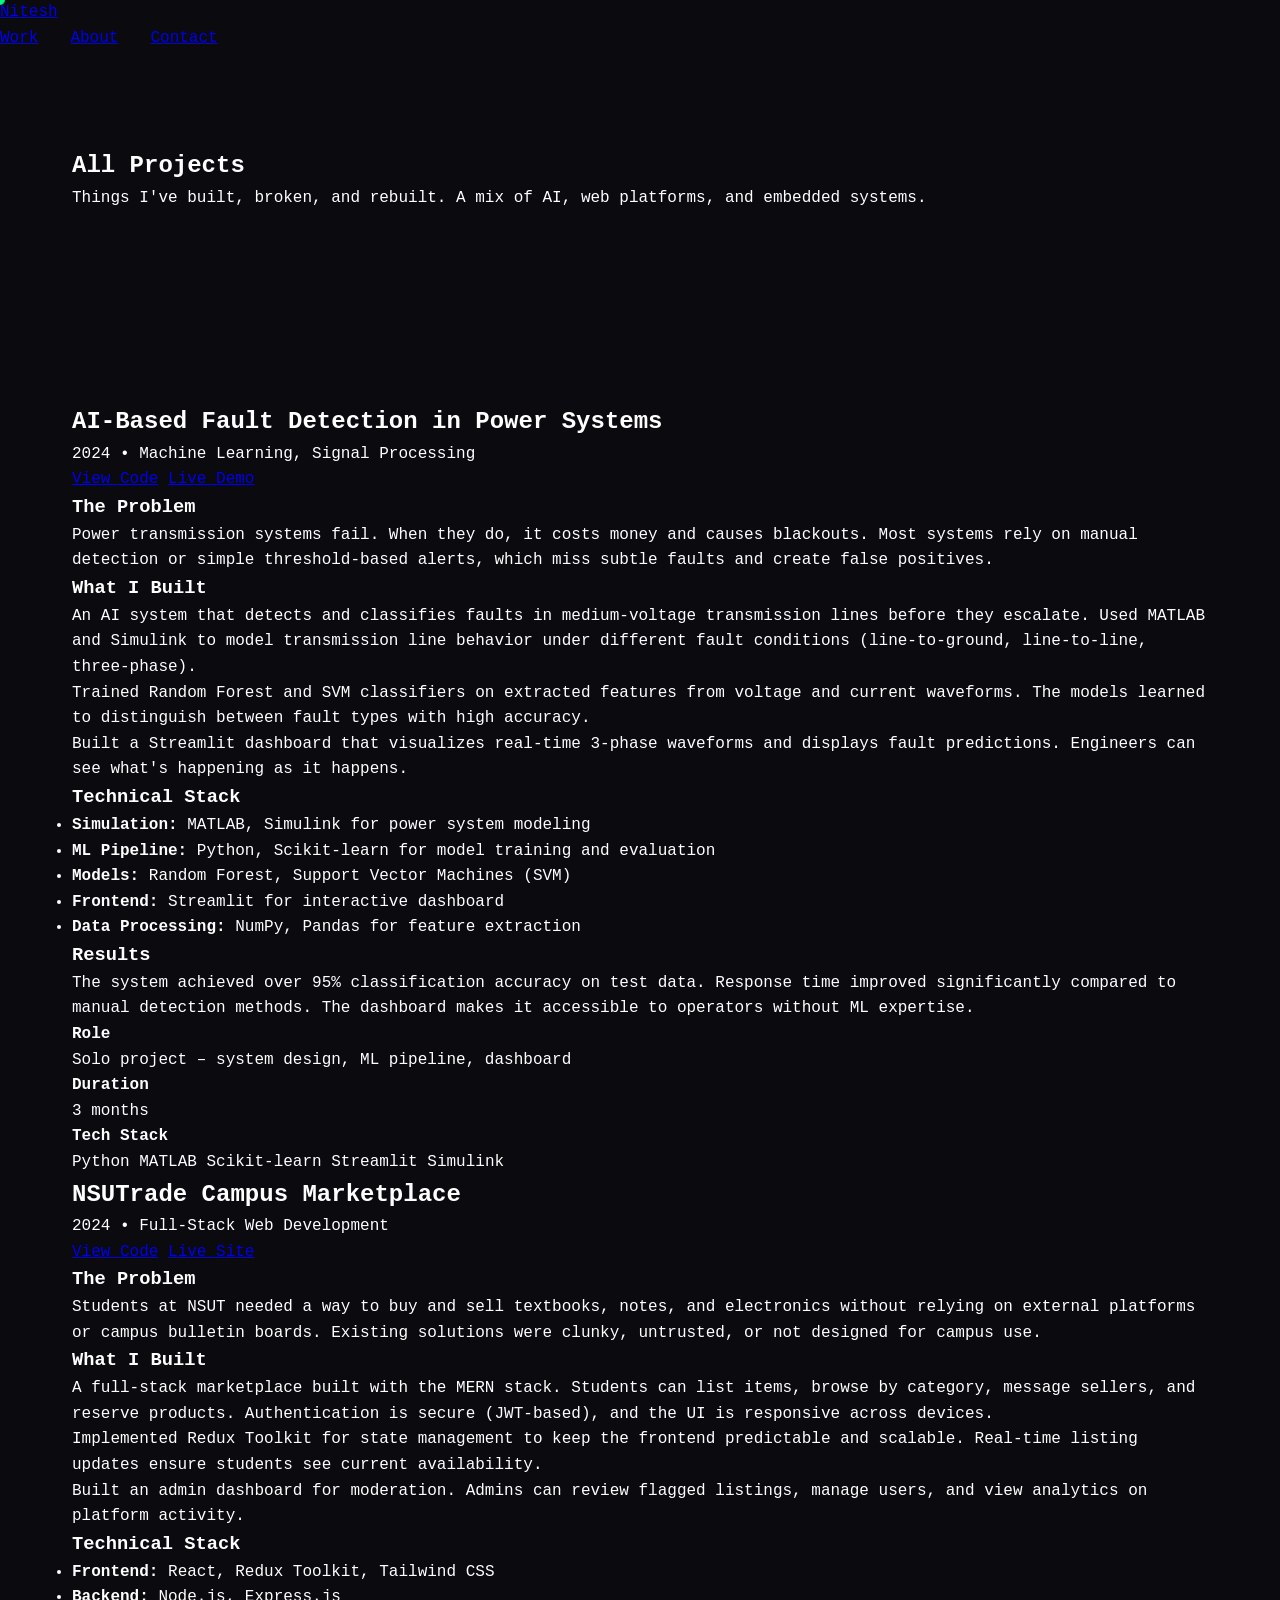
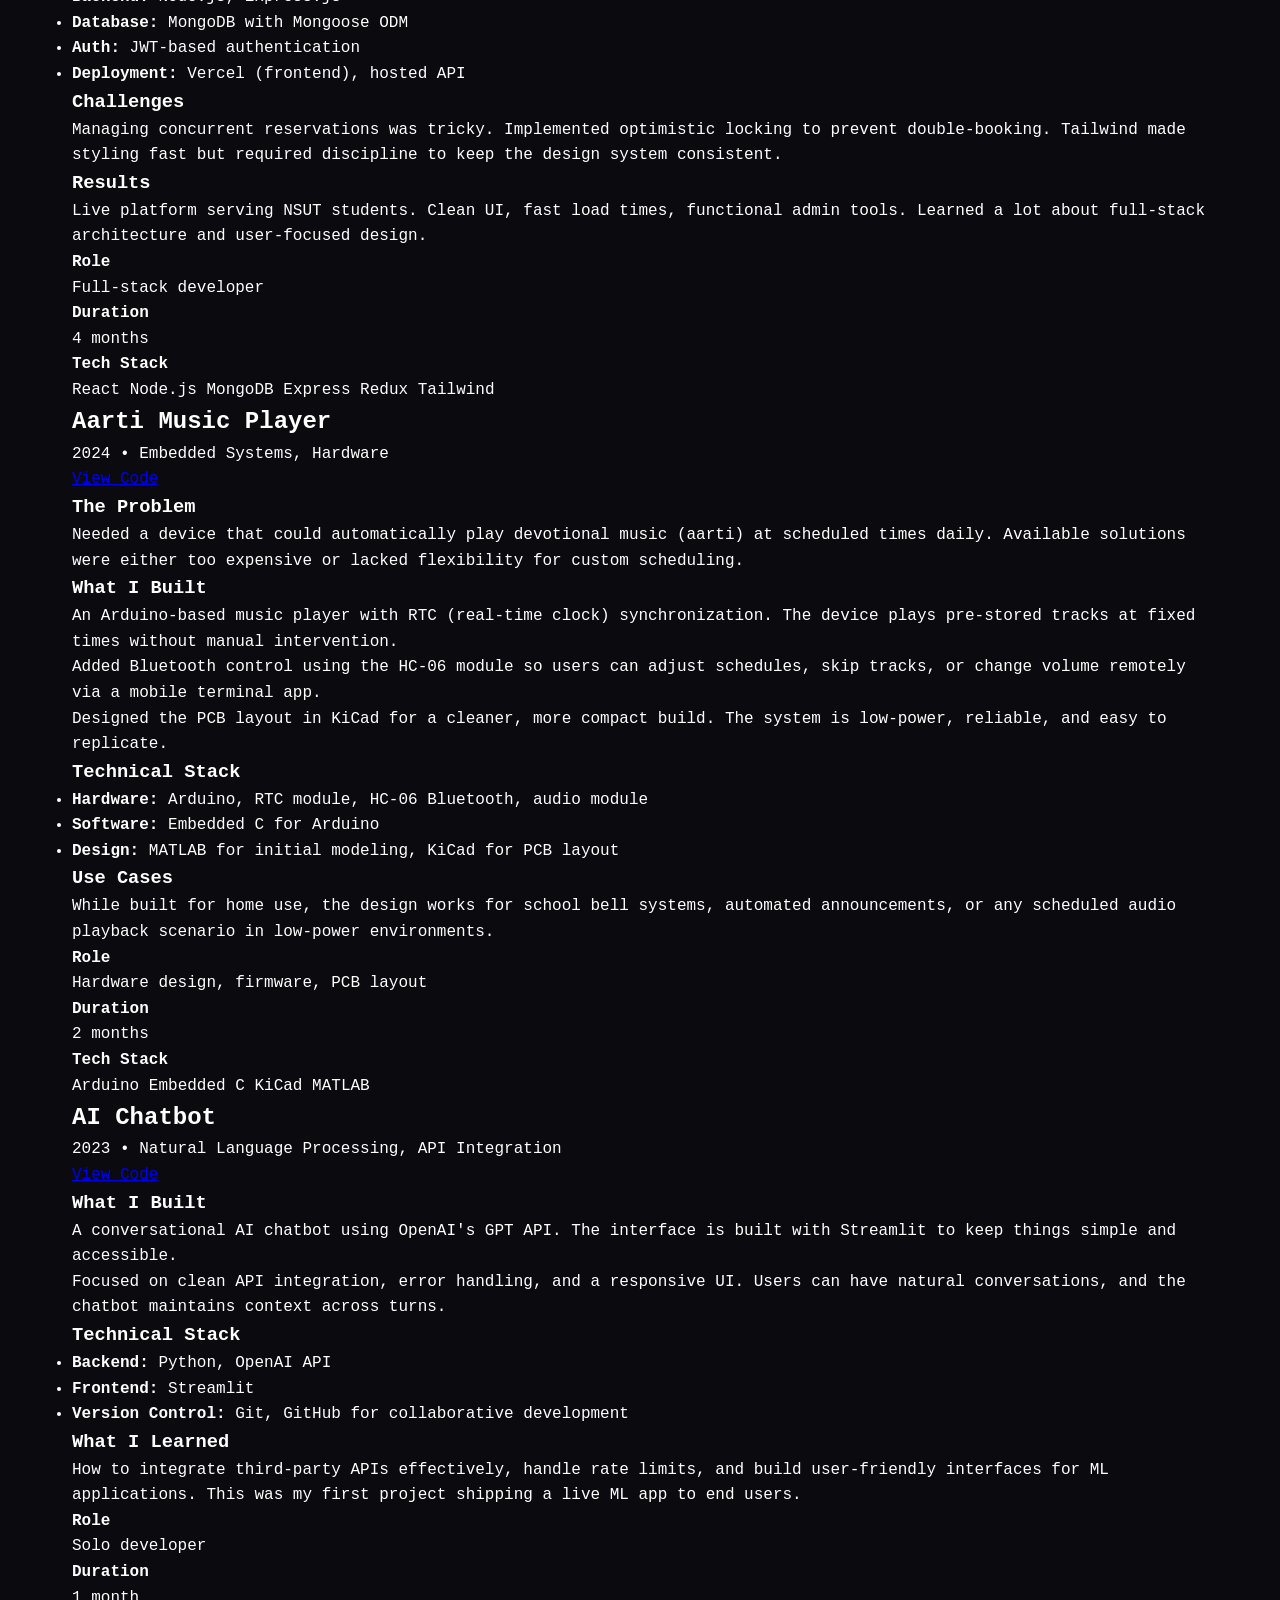
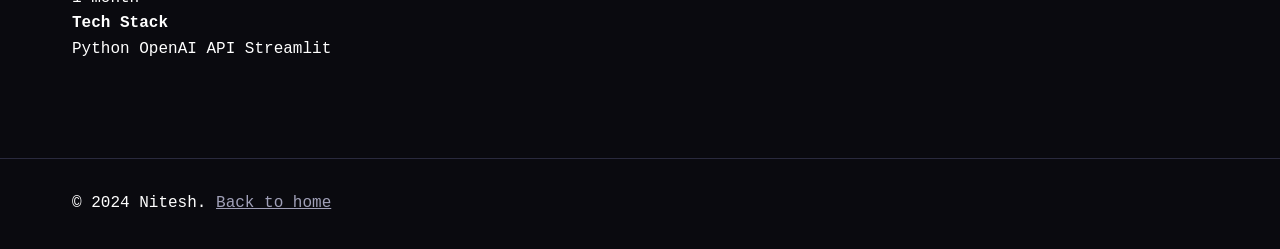
==== projects.html @ 1e6cdd2f "updated projects" ====
<!DOCTYPE html>
<html lang="en">
<head>
    <meta charset="UTF-8">
    <meta name="viewport" content="width=device-width, initial-scale=1.0">
    <title>Projects • Nitesh</title>
    <link rel="stylesheet" href="styles.css">
    <link rel="stylesheet" href="projects-page.css">
    <link rel="preconnect" href="https://fonts.googleapis.com">
    <link rel="preconnect" href="https://fonts.gstatic.com" crossorigin>
    <link href="https://fonts.googleapis.com/css2?family=IBM+Plex+Mono:wght@300;400;500&family=Inter:wght@300;400;500;600;700&display=swap" rel="stylesheet">
</head>
<body>
    <!-- Navigation -->
    <nav class="nav">
        <div class="nav-content">
            <a href="index.html" class="nav-logo">Nitesh</a>
            <div class="nav-links">
                <a href="index.html#work">Work</a>
                <a href="index.html#about">About</a>
                <a href="index.html#contact">Contact</a>
            </div>
        </div>
    </nav>

    <!-- Projects Header -->
    <section class="projects-header">
        <div class="container">
            <h1 class="page-title">All Projects</h1>
            <p class="page-subtitle">Things I've built, broken, and rebuilt. A mix of AI, web platforms, and embedded systems.</p>
        </div>
    </section>

    <!-- Detailed Projects -->
    <section class="projects-detailed">
        <div class="container">
            
            <!-- Project 1 -->
            <article class="project-detail">
                <div class="project-detail-header">
                    <div>
                        <h2>AI-Based Fault Detection in Power Systems</h2>
                        <p class="project-meta">2024 • Machine Learning, Signal Processing</p>
                    </div>
                    <div class="project-links-group">
                        <a href="#" class="btn-link">View Code</a>
                        <a href="#" class="btn-link">Live Demo</a>
                    </div>
                </div>
                
                <div class="project-detail-content">
                    <div class="project-main">
                        <h3>The Problem</h3>
                        <p>Power transmission systems fail. When they do, it costs money and causes blackouts. Most systems rely on manual detection or simple threshold-based alerts, which miss subtle faults and create false positives.</p>

                        <h3>What I Built</h3>
                        <p>An AI system that detects and classifies faults in medium-voltage transmission lines before they escalate. Used MATLAB and Simulink to model transmission line behavior under different fault conditions (line-to-ground, line-to-line, three-phase).</p>
                        
                        <p>Trained Random Forest and SVM classifiers on extracted features from voltage and current waveforms. The models learned to distinguish between fault types with high accuracy.</p>

                        <p>Built a Streamlit dashboard that visualizes real-time 3-phase waveforms and displays fault predictions. Engineers can see what's happening as it happens.</p>

                        <h3>Technical Stack</h3>
                        <ul class="tech-list">
                            <li><strong>Simulation:</strong> MATLAB, Simulink for power system modeling</li>
                            <li><strong>ML Pipeline:</strong> Python, Scikit-learn for model training and evaluation</li>
                            <li><strong>Models:</strong> Random Forest, Support Vector Machines (SVM)</li>
                            <li><strong>Frontend:</strong> Streamlit for interactive dashboard</li>
                            <li><strong>Data Processing:</strong> NumPy, Pandas for feature extraction</li>
                        </ul>

                        <h3>Results</h3>
                        <p>The system achieved over 95% classification accuracy on test data. Response time improved significantly compared to manual detection methods. The dashboard makes it accessible to operators without ML expertise.</p>
                    </div>

                    <div class="project-sidebar">
                        <div class="sidebar-section">
                            <h4>Role</h4>
                            <p>Solo project – system design, ML pipeline, dashboard</p>
                        </div>
                        <div class="sidebar-section">
                            <h4>Duration</h4>
                            <p>3 months</p>
                        </div>
                        <div class="sidebar-section">
                            <h4>Tech Stack</h4>
                            <div class="tech-tags">
                                <span>Python</span>
                                <span>MATLAB</span>
                                <span>Scikit-learn</span>
                                <span>Streamlit</span>
                                <span>Simulink</span>
                            </div>
                        </div>
                    </div>
                </div>
            </article>

            <!-- Project 2 -->
            <article class="project-detail">
                <div class="project-detail-header">
                    <div>
                        <h2>NSUTrade Campus Marketplace</h2>
                        <p class="project-meta">2024 • Full-Stack Web Development</p>
                    </div>
                    <div class="project-links-group">
                        <a href="#" class="btn-link">View Code</a>
                        <a href="#" class="btn-link">Live Site</a>
                    </div>
                </div>
                
                <div class="project-detail-content">
                    <div class="project-main">
                        <h3>The Problem</h3>
                        <p>Students at NSUT needed a way to buy and sell textbooks, notes, and electronics without relying on external platforms or campus bulletin boards. Existing solutions were clunky, untrusted, or not designed for campus use.</p>

                        <h3>What I Built</h3>
                        <p>A full-stack marketplace built with the MERN stack. Students can list items, browse by category, message sellers, and reserve products. Authentication is secure (JWT-based), and the UI is responsive across devices.</p>
                        
                        <p>Implemented Redux Toolkit for state management to keep the frontend predictable and scalable. Real-time listing updates ensure students see current availability.</p>

                        <p>Built an admin dashboard for moderation. Admins can review flagged listings, manage users, and view analytics on platform activity.</p>

                        <h3>Technical Stack</h3>
                        <ul class="tech-list">
                            <li><strong>Frontend:</strong> React, Redux Toolkit, Tailwind CSS</li>
                            <li><strong>Backend:</strong> Node.js, Express.js</li>
                            <li><strong>Database:</strong> MongoDB with Mongoose ODM</li>
                            <li><strong>Auth:</strong> JWT-based authentication</li>
                            <li><strong>Deployment:</strong> Vercel (frontend), hosted API</li>
                        </ul>

                        <h3>Challenges</h3>
                        <p>Managing concurrent reservations was tricky. Implemented optimistic locking to prevent double-booking. Tailwind made styling fast but required discipline to keep the design system consistent.</p>

                        <h3>Results</h3>
                        <p>Live platform serving NSUT students. Clean UI, fast load times, functional admin tools. Learned a lot about full-stack architecture and user-focused design.</p>
                    </div>

                    <div class="project-sidebar">
                        <div class="sidebar-section">
                            <h4>Role</h4>
                            <p>Full-stack developer</p>
                        </div>
                        <div class="sidebar-section">
                            <h4>Duration</h4>
                            <p>4 months</p>
                        </div>
                        <div class="sidebar-section">
                            <h4>Tech Stack</h4>
                            <div class="tech-tags">
                                <span>React</span>
                                <span>Node.js</span>
                                <span>MongoDB</span>
                                <span>Express</span>
                                <span>Redux</span>
                                <span>Tailwind</span>
                            </div>
                        </div>
                    </div>
                </div>
            </article>

            <!-- Project 3 -->
            <article class="project-detail">
                <div class="project-detail-header">
                    <div>
                        <h2>Aarti Music Player</h2>
                        <p class="project-meta">2024 • Embedded Systems, Hardware</p>
                    </div>
                    <div class="project-links-group">
                        <a href="#" class="btn-link">View Code</a>
                    </div>
                </div>
                
                <div class="project-detail-content">
                    <div class="project-main">
                        <h3>The Problem</h3>
                        <p>Needed a device that could automatically play devotional music (aarti) at scheduled times daily. Available solutions were either too expensive or lacked flexibility for custom scheduling.</p>

                        <h3>What I Built</h3>
                        <p>An Arduino-based music player with RTC (real-time clock) synchronization. The device plays pre-stored tracks at fixed times without manual intervention.</p>
                        
                        <p>Added Bluetooth control using the HC-06 module so users can adjust schedules, skip tracks, or change volume remotely via a mobile terminal app.</p>

                        <p>Designed the PCB layout in KiCad for a cleaner, more compact build. The system is low-power, reliable, and easy to replicate.</p>

                        <h3>Technical Stack</h3>
                        <ul class="tech-list">
                            <li><strong>Hardware:</strong> Arduino, RTC module, HC-06 Bluetooth, audio module</li>
                            <li><strong>Software:</strong> Embedded C for Arduino</li>
                            <li><strong>Design:</strong> MATLAB for initial modeling, KiCad for PCB layout</li>
                        </ul>

                        <h3>Use Cases</h3>
                        <p>While built for home use, the design works for school bell systems, automated announcements, or any scheduled audio playback scenario in low-power environments.</p>
                    </div>

                    <div class="project-sidebar">
                        <div class="sidebar-section">
                            <h4>Role</h4>
                            <p>Hardware design, firmware, PCB layout</p>
                        </div>
                        <div class="sidebar-section">
                            <h4>Duration</h4>
                            <p>2 months</p>
                        </div>
                        <div class="sidebar-section">
                            <h4>Tech Stack</h4>
                            <div class="tech-tags">
                                <span>Arduino</span>
                                <span>Embedded C</span>
                                <span>KiCad</span>
                                <span>MATLAB</span>
                            </div>
                        </div>
                    </div>
                </div>
            </article>

            <!-- Project 4 -->
            <article class="project-detail">
                <div class="project-detail-header">
                    <div>
                        <h2>AI Chatbot</h2>
                        <p class="project-meta">2023 • Natural Language Processing, API Integration</p>
                    </div>
                    <div class="project-links-group">
                        <a href="#" class="btn-link">View Code</a>
                    </div>
                </div>
                
                <div class="project-detail-content">
                    <div class="project-main">
                        <h3>What I Built</h3>
                        <p>A conversational AI chatbot using OpenAI's GPT API. The interface is built with Streamlit to keep things simple and accessible.</p>

                        <p>Focused on clean API integration, error handling, and a responsive UI. Users can have natural conversations, and the chatbot maintains context across turns.</p>

                        <h3>Technical Stack</h3>
                        <ul class="tech-list">
                            <li><strong>Backend:</strong> Python, OpenAI API</li>
                            <li><strong>Frontend:</strong> Streamlit</li>
                            <li><strong>Version Control:</strong> Git, GitHub for collaborative development</li>
                        </ul>

                        <h3>What I Learned</h3>
                        <p>How to integrate third-party APIs effectively, handle rate limits, and build user-friendly interfaces for ML applications. This was my first project shipping a live ML app to end users.</p>
                    </div>

                    <div class="project-sidebar">
                        <div class="sidebar-section">
                            <h4>Role</h4>
                            <p>Solo developer</p>
                        </div>
                        <div class="sidebar-section">
                            <h4>Duration</h4>
                            <p>1 month</p>
                        </div>
                        <div class="sidebar-section">
                            <h4>Tech Stack</h4>
                            <div class="tech-tags">
                                <span>Python</span>
                                <span>OpenAI API</span>
                                <span>Streamlit</span>
                            </div>
                        </div>
                    </div>
                </div>
            </article>

        </div>
    </section>

    <!-- Footer -->
    <footer class="footer">
        <div class="container">
            <p>© 2024 Nitesh. <a href="index.html" style="color: var(--text-secondary); text-decoration: underline;">Back to home</a></p>
        </div>
    </footer>

    <script src="script.js"></script>
</body>
</html>
---- styles.css ----
/* ===========================
   CSS VARIABLES & RESET
   =========================== */

:root {
    /* Color Palette - Bold Cyber-Tech Theme */
    --primary: #00ff88;
    --primary-dark: #00cc6f;
    --secondary: #ff006e;
    --accent: #00d4ff;
    --bg-dark: #0a0a0f;
    --bg-card: #151520;
    --bg-lighter: #1a1a2e;
    --text-primary: #ffffff;
    --text-secondary: #a0a0b8;
    --text-muted: #6b6b80;
    --border: #2a2a3e;
    
    /* Typography */
    --font-display: 'Syne', sans-serif;
    --font-mono: 'JetBrains Mono', monospace;
    --font-headline: 'Bebas Neue', sans-serif;
    
    /* Spacing */
    --spacing-xs: 0.5rem;
    --spacing-sm: 1rem;
    --spacing-md: 2rem;
    --spacing-lg: 4rem;
    --spacing-xl: 6rem;
    
    /* Transitions */
    --transition-fast: 0.2s ease;
    --transition-normal: 0.3s ease;
    --transition-slow: 0.5s ease;
    
    /* Border Radius */
    --radius-sm: 8px;
    --radius-md: 16px;
    --radius-lg: 24px;
}

* {
    margin: 0;
    padding: 0;
    box-sizing: border-box;
}

html {
    scroll-behavior: smooth;
}

body {
    font-family: var(--font-mono);
    background: var(--bg-dark);
    color: var(--text-primary);
    line-height: 1.6;
    overflow-x: hidden;
}

.container {
    max-width: 1200px;
    margin: 0 auto;
    padding: 0 var(--spacing-md);
}

section {
    padding: var(--spacing-xl) 0;
    position: relative;
}

/* ===========================
   ANIMATED BACKGROUND
   =========================== */

.bg-animation {
    position: fixed;
    top: 0;
    left: 0;
    width: 100%;
    height: 100%;
    z-index: -1;
    overflow: hidden;
}

.grid-overlay {
    position: absolute;
    top: 0;
    left: 0;
    width: 100%;
    height: 100%;
    background-image: 
        linear-gradient(rgba(0, 255, 136, 0.05) 1px, transparent 1px),
        linear-gradient(90deg, rgba(0, 255, 136, 0.05) 1px, transparent 1px);
    background-size: 50px 50px;
    animation: gridScroll 20s linear infinite;
}

@keyframes gridScroll {
    0% { transform: translateY(0); }
    100% { transform: translateY(50px); }
}

.gradient-orb {
    position: absolute;
    border-radius: 50%;
    filter: blur(120px);
    opacity: 0.3;
    animation: float 20s ease-in-out infinite;
}

.orb-1 {
    width: 500px;
    height: 500px;
    background: var(--primary);
    top: 10%;
    left: 10%;
    animation-delay: 0s;
}

.orb-2 {
    width: 400px;
    height: 400px;
    background: var(--secondary);
    top: 50%;
    right: 10%;
    animation-delay: 7s;
}

.orb-3 {
    width: 600px;
    height: 600px;
    background: var(--accent);
    bottom: 10%;
    left: 50%;
    animation-delay: 14s;
}

@keyframes float {
    0%, 100% { transform: translate(0, 0) rotate(0deg); }
    33% { transform: translate(50px, -50px) rotate(120deg); }
    66% { transform: translate(-30px, 30px) rotate(240deg); }
}

/* ===========================
   NAVIGATION
   =========================== */

.navbar {
    position: fixed;
    top: 0;
    left: 0;
    width: 100%;
    z-index: 1000;
    padding: var(--spacing-md) 0;
    background: rgba(10, 10, 15, 0.8);
    backdrop-filter: blur(20px);
    border-bottom: 1px solid var(--border);
    animation: slideDown 0.5s ease;
}

@keyframes slideDown {
    from { transform: translateY(-100%); opacity: 0; }
    to { transform: translateY(0); opacity: 1; }
}

.nav-container {
    max-width: 1200px;
    margin: 0 auto;
    padding: 0 var(--spacing-md);
    display: flex;
    justify-content: space-between;
    align-items: center;
}

.logo {
    font-family: var(--font-mono);
    font-size: 1.5rem;
    font-weight: 600;
    color: var(--text-primary);
}

.logo-bracket {
    color: var(--primary);
}

.logo-text {
    margin: 0 0.5rem;
}

.nav-links {
    display: flex;
    gap: var(--spacing-md);
}

.nav-link {
    font-family: var(--font-mono);
    font-size: 0.9rem;
    color: var(--text-secondary);
    text-decoration: none;
    transition: var(--transition-fast);
    position: relative;
}

.nav-link::before {
    content: '';
    position: absolute;
    bottom: -4px;
    left: 0;
    width: 0;
    height: 2px;
    background: var(--primary);
    transition: var(--transition-normal);
}

.nav-link:hover {
    color: var(--primary);
}

.nav-link:hover::before {
    width: 100%;
}

/* ===========================
   HERO SECTION
   =========================== */

.hero {
    min-height: 100vh;
    display: flex;
    align-items: center;
    padding-top: 100px;
}

.hero-content {
    max-width: 1200px;
    margin: 0 auto;
    padding: 0 var(--spacing-md);
}

.hero-label {
    display: inline-flex;
    align-items: center;
    gap: 0.5rem;
    padding: 0.5rem 1rem;
    background: rgba(0, 255, 136, 0.1);
    border: 1px solid var(--primary);
    border-radius: 50px;
    font-family: var(--font-mono);
    font-size: 0.85rem;
    color: var(--primary);
    margin-bottom: var(--spacing-md);
    animation: fadeInUp 0.8s ease 0.2s both;
}

.pulse-dot {
    width: 8px;
    height: 8px;
    background: var(--primary);
    border-radius: 50%;
    animation: pulse 2s ease-in-out infinite;
}

@keyframes pulse {
    0%, 100% { opacity: 1; transform: scale(1); }
    50% { opacity: 0.5; transform: scale(1.2); }
}

.hero-title {
    font-family: var(--font-headline);
    font-size: clamp(3rem, 10vw, 8rem);
    line-height: 0.9;
    margin-bottom: var(--spacing-md);
    letter-spacing: -0.02em;
}

.title-line {
    display: block;
    animation: fadeInUp 0.8s ease both;
}

.title-line:nth-child(1) { animation-delay: 0.3s; }
.title-line:nth-child(2) { animation-delay: 0.5s; }
.title-line:nth-child(3) { animation-delay: 0.7s; }

.title-line.highlight {
    color: transparent;
    background: linear-gradient(135deg, var(--primary), var(--accent));
    background-clip: text;
    -webkit-background-clip: text;
}

@keyframes fadeInUp {
    from { 
        opacity: 0;
        transform: translateY(30px);
    }
    to { 
        opacity: 1;
        transform: translateY(0);
    }
}

.hero-subtitle {
    font-family: var(--font-mono);
    font-size: clamp(1rem, 2vw, 1.25rem);
    color: var(--text-secondary);
    max-width: 700px;
    margin-bottom: var(--spacing-lg);
    font-weight: 300;
    animation: fadeInUp 0.8s ease 0.9s both;
}

.typing-text {
    color: var(--primary);
}

.hero-cta {
    display: flex;
    gap: var(--spacing-sm);
    margin-bottom: var(--spacing-xl);
    animation: fadeInUp 0.8s ease 1.1s both;
    flex-wrap: wrap;
}

.btn {
    padding: 1rem 2rem;
    border-radius: var(--radius-sm);
    font-family: var(--font-mono);
    font-size: 0.95rem;
    text-decoration: none;
    transition: var(--transition-normal);
    display: inline-flex;
    align-items: center;
    gap: 0.5rem;
    cursor: pointer;
    border: none;
    font-weight: 500;
}

.btn-primary {
    background: var(--primary);
    color: var(--bg-dark);
    box-shadow: 0 0 30px rgba(0, 255, 136, 0.3);
}

.btn-primary:hover {
    transform: translateY(-2px);
    box-shadow: 0 10px 40px rgba(0, 255, 136, 0.4);
}

.btn-secondary {
    background: transparent;
    color: var(--text-primary);
    border: 1px solid var(--border);
}

.btn-secondary:hover {
    border-color: var(--primary);
    color: var(--primary);
    transform: translateY(-2px);
}

.hero-stats {
    display: grid;
    grid-template-columns: repeat(auto-fit, minmax(150px, 1fr));
    gap: var(--spacing-md);
    max-width: 600px;
    animation: fadeInUp 0.8s ease 1.3s both;
}

.stat {
    padding: var(--spacing-sm);
    background: rgba(255, 255, 255, 0.03);
    border: 1px solid var(--border);
    border-radius: var(--radius-sm);
    transition: var(--transition-normal);
}

.stat:hover {
    border-color: var(--primary);
    background: rgba(0, 255, 136, 0.05);
}

.stat-number {
    font-family: var(--font-headline);
    font-size: 2.5rem;
    color: var(--primary);
    line-height: 1;
    margin-bottom: 0.25rem;
}

.stat-label {
    font-family: var(--font-mono);
    font-size: 0.85rem;
    color: var(--text-secondary);
}

/* ===========================
   SECTION HEADERS
   =========================== */

.section-header {
    margin-bottom: var(--spacing-lg);
    display: flex;
    align-items: center;
    gap: var(--spacing-sm);
}

.section-number {
    font-family: var(--font-mono);
    font-size: 1rem;
    color: var(--primary);
    padding: 0.5rem 1rem;
    border: 1px solid var(--primary);
    border-radius: var(--radius-sm);
}

.section-title {
    font-family: var(--font-headline);
    font-size: clamp(2.5rem, 6vw, 5rem);
    letter-spacing: -0.02em;
    color: var(--text-primary);
}

/* ===========================
   ABOUT SECTION
   =========================== */

.about {
    background: linear-gradient(180deg, var(--bg-dark) 0%, var(--bg-lighter) 100%);
}

.about-grid {
    display: grid;
    grid-template-columns: 1.5fr 1fr;
    gap: var(--spacing-xl);
    align-items: center;
}

.about-text {
    font-family: var(--font-mono);
}

.lead-text {
    font-size: 1.25rem;
    color: var(--text-primary);
    margin-bottom: var(--spacing-md);
    font-weight: 400;
}

.about-text p {
    color: var(--text-secondary);
    margin-bottom: var(--spacing-sm);
    font-size: 0.95rem;
}

.about-links {
    margin-top: var(--spacing-md);
    display: flex;
    flex-direction: column;
    gap: var(--spacing-sm);
}

.about-link {
    display: inline-flex;
    align-items: center;
    gap: 0.75rem;
    color: var(--text-secondary);
    text-decoration: none;
    font-size: 0.9rem;
    transition: var(--transition-fast);
    padding: 0.5rem;
    border-radius: var(--radius-sm);
}

.about-link:hover {
    color: var(--primary);
    background: rgba(0, 255, 136, 0.05);
}

.about-link svg {
    flex-shrink: 0;
}

.about-image {
    position: relative;
}

.image-container {
    position: relative;
    aspect-ratio: 1;
    border-radius: var(--radius-lg);
    overflow: hidden;
    border: 2px solid var(--border);
    background: var(--bg-card);
}

.image-placeholder {
    width: 100%;
    height: 100%;
    display: flex;
    flex-direction: column;
    align-items: center;
    justify-content: center;
    color: var(--text-muted);
}

.placeholder-icon {
    margin-bottom: var(--spacing-sm);
    opacity: 0.3;
}

.placeholder-text {
    font-size: 0.9rem;
    font-family: var(--font-mono);
}

/* ===========================
   PROJECTS SECTION
   =========================== */

.projects {
    background: var(--bg-dark);
}

.projects-grid {
    display: grid;
    grid-template-columns: repeat(auto-fit, minmax(350px, 1fr));
    gap: var(--spacing-md);
}

.project-card {
    background: var(--bg-card);
    border: 1px solid var(--border);
    border-radius: var(--radius-md);
    overflow: hidden;
    transition: var(--transition-normal);
    cursor: pointer;
}

.project-card:hover {
    transform: translateY(-8px);
    border-color: var(--primary);
    box-shadow: 0 20px 60px rgba(0, 255, 136, 0.1);
}

.project-card.featured {
    grid-column: span 2;
}

.project-image {
    position: relative;
    height: 250px;
    background: linear-gradient(135deg, var(--bg-lighter), var(--bg-card));
    overflow: hidden;
}

.project-card.featured .project-image {
    height: 350px;
}

.project-overlay {
    position: absolute;
    top: 0;
    left: 0;
    width: 100%;
    height: 100%;
    display: flex;
    align-items: flex-start;
    justify-content: flex-end;
    padding: var(--spacing-sm);
    background: linear-gradient(135deg, rgba(0, 255, 136, 0.1), rgba(0, 212, 255, 0.1));
}

.project-tag {
    padding: 0.5rem 1rem;
    background: rgba(0, 0, 0, 0.6);
    backdrop-filter: blur(10px);
    border: 1px solid var(--primary);
    border-radius: 50px;
    font-family: var(--font-mono);
    font-size: 0.75rem;
    color: var(--primary);
}

.project-content {
    padding: var(--spacing-md);
}

.project-title {
    font-family: var(--font-display);
    font-size: 1.5rem;
    font-weight: 700;
    margin-bottom: var(--spacing-sm);
    color: var(--text-primary);
}

.project-description {
    font-family: var(--font-mono);
    font-size: 0.9rem;
    color: var(--text-secondary);
    margin-bottom: var(--spacing-sm);
    line-height: 1.6;
}

.project-tech {
    display: flex;
    flex-wrap: wrap;
    gap: 0.5rem;
    margin-bottom: var(--spacing-sm);
}

.tech-tag {
    padding: 0.25rem 0.75rem;
    background: rgba(255, 255, 255, 0.05);
    border: 1px solid var(--border);
    border-radius: 50px;
    font-family: var(--font-mono);
    font-size: 0.75rem;
    color: var(--text-secondary);
    transition: var(--transition-fast);
}

.tech-tag:hover {
    border-color: var(--primary);
    color: var(--primary);
}

.project-links {
    display: flex;
    gap: var(--spacing-sm);
}

.project-link {
    font-family: var(--font-mono);
    font-size: 0.9rem;
    color: var(--primary);
    text-decoration: none;
    display: inline-flex;
    align-items: center;
    gap: 0.5rem;
    transition: var(--transition-fast);
}

.project-link:hover {
    gap: 0.75rem;
}

/* ===========================
   SKILLS SECTION
   =========================== */

.skills {
    background: linear-gradient(180deg, var(--bg-dark) 0%, var(--bg-lighter) 100%);
}

.skills-grid {
    display: grid;
    grid-template-columns: repeat(auto-fit, minmax(300px, 1fr));
    gap: var(--spacing-md);
}

.skill-category {
    background: var(--bg-card);
    border: 1px solid var(--border);
    border-radius: var(--radius-md);
    padding: var(--spacing-md);
    transition: var(--transition-normal);
}

.skill-category:hover {
    border-color: var(--primary);
    background: rgba(0, 255, 136, 0.02);
}

.category-title {
    font-family: var(--font-display);
    font-size: 1.25rem;
    font-weight: 600;
    margin-bottom: var(--spacing-sm);
    display: flex;
    align-items: center;
    gap: 0.75rem;
    color: var(--text-primary);
}

.category-icon {
    font-size: 1.5rem;
}

.skill-items {
    display: flex;
    flex-wrap: wrap;
    gap: 0.5rem;
}

.skill-item {
    padding: 0.5rem 1rem;
    background: rgba(255, 255, 255, 0.05);
    border: 1px solid var(--border);
    border-radius: var(--radius-sm);
    font-family: var(--font-mono);
    font-size: 0.85rem;
    color: var(--text-secondary);
    transition: var(--transition-fast);
}

.skill-item:hover {
    border-color: var(--primary);
    color: var(--primary);
    background: rgba(0, 255, 136, 0.1);
}

/* ===========================
   EXPERIENCE/TIMELINE SECTION
   =========================== */

.experience {
    background: var(--bg-dark);
}

.timeline {
    position: relative;
    padding-left: 50px;
}

.timeline::before {
    content: '';
    position: absolute;
    left: 20px;
    top: 0;
    bottom: 0;
    width: 2px;
    background: var(--border);
}

.timeline-item {
    position: relative;
    margin-bottom: var(--spacing-lg);
    padding-bottom: var(--spacing-lg);
}

.timeline-item:last-child {
    margin-bottom: 0;
    padding-bottom: 0;
}

.timeline-marker {
    position: absolute;
    left: -35px;
    top: 5px;
    width: 12px;
    height: 12px;
    background: var(--primary);
    border: 3px solid var(--bg-dark);
    border-radius: 50%;
    box-shadow: 0 0 20px rgba(0, 255, 136, 0.5);
}

.timeline-content {
    background: var(--bg-card);
    border: 1px solid var(--border);
    border-radius: var(--radius-md);
    padding: var(--spacing-md);
    transition: var(--transition-normal);
}

.timeline-content:hover {
    border-color: var(--primary);
    background: rgba(0, 255, 136, 0.02);
}

.timeline-period {
    font-family: var(--font-mono);
    font-size: 0.85rem;
    color: var(--primary);
    margin-bottom: 0.5rem;
}

.timeline-title {
    font-family: var(--font-display);
    font-size: 1.5rem;
    font-weight: 600;
    color: var(--text-primary);
    margin-bottom: 0.25rem;
}

.timeline-org {
    font-family: var(--font-mono);
    font-size: 0.9rem;
    color: var(--text-secondary);
    margin-bottom: var(--spacing-sm);
}

.timeline-description {
    font-family: var(--font-mono);
    font-size: 0.9rem;
    color: var(--text-secondary);
    line-height: 1.6;
}

/* ===========================
   CONTACT SECTION
   =========================== */

.contact {
    background: linear-gradient(180deg, var(--bg-dark) 0%, var(--bg-lighter) 100%);
}

.contact-content {
    max-width: 800px;
}

.contact-heading {
    font-family: var(--font-headline);
    font-size: clamp(2rem, 5vw, 4rem);
    margin-bottom: var(--spacing-sm);
    color: var(--text-primary);
}

.contact-description {
    font-family: var(--font-mono);
    font-size: 1.1rem;
    color: var(--text-secondary);
    margin-bottom: var(--spacing-lg);
    line-height: 1.6;
}

.contact-methods {
    display: flex;
    flex-direction: column;
    gap: var(--spacing-sm);
    margin-bottom: var(--spacing-lg);
}

.contact-method {
    display: flex;
    align-items: center;
    gap: var(--spacing-sm);
    padding: var(--spacing-sm);
    background: var(--bg-card);
    border: 1px solid var(--border);
    border-radius: var(--radius-md);
    text-decoration: none;
    transition: var(--transition-normal);
}

.contact-method:hover {
    border-color: var(--primary);
    background: rgba(0, 255, 136, 0.05);
}

.method-icon {
    width: 50px;
    height: 50px;
    display: flex;
    align-items: center;
    justify-content: center;
    background: rgba(0, 255, 136, 0.1);
    border-radius: var(--radius-sm);
    color: var(--primary);
    flex-shrink: 0;
}

.method-details {
    flex: 1;
}

.method-label {
    font-family: var(--font-mono);
    font-size: 0.8rem;
    color: var(--text-muted);
    margin-bottom: 0.25rem;
}

.method-value {
    font-family: var(--font-mono);
    font-size: 1rem;
    color: var(--text-primary);
}

.social-links {
    display: flex;
    gap: var(--spacing-sm);
}

.social-link {
    width: 50px;
    height: 50px;
    display: flex;
    align-items: center;
    justify-content: center;
    background: var(--bg-card);
    border: 1px solid var(--border);
    border-radius: var(--radius-sm);
    color: var(--text-secondary);
    transition: var(--transition-normal);
    text-decoration: none;
}

.social-link:hover {
    border-color: var(--primary);
    color: var(--primary);
    background: rgba(0, 255, 136, 0.1);
    transform: translateY(-3px);
}

/* ===========================
   FOOTER
   =========================== */

.footer {
    background: var(--bg-dark);
    border-top: 1px solid var(--border);
    padding: var(--spacing-md) 0;
}

.footer-content {
    display: flex;
    justify-content: space-between;
    align-items: center;
}

.footer-text p {
    font-family: var(--font-mono);
    font-size: 0.9rem;
    color: var(--text-muted);
}

.footer-link {
    font-family: var(--font-mono);
    font-size: 0.9rem;
    color: var(--text-secondary);
    text-decoration: none;
    transition: var(--transition-fast);
}

.footer-link:hover {
    color: var(--primary);
}

/* ===========================
   RESPONSIVE DESIGN
   =========================== */

@media (max-width: 1024px) {
    .about-grid {
        grid-template-columns: 1fr;
    }
    
    .project-card.featured {
        grid-column: span 1;
    }
    
    .projects-grid {
        grid-template-columns: 1fr;
    }
}

@media (max-width: 768px) {
    :root {
        --spacing-lg: 3rem;
        --spacing-xl: 4rem;
    }
    
    .nav-links {
        gap: var(--spacing-sm);
    }
    
    .nav-link {
        font-size: 0.85rem;
    }
    
    .hero {
        padding-top: 120px;
    }
    
    .hero-title {
        font-size: clamp(2.5rem, 12vw, 5rem);
    }
    
    .hero-cta {
        flex-direction: column;
    }
    
    .btn {
        width: 100%;
        justify-content: center;
    }
    
    .hero-stats {
        grid-template-columns: 1fr;
    }
    
    .section-header {
        flex-direction: column;
        align-items: flex-start;
    }
    
    .skills-grid {
        grid-template-columns: 1fr;
    }
    
    .timeline {
        padding-left: 30px;
    }
    
    .timeline::before {
        left: 10px;
    }
    
    .timeline-marker {
        left: -25px;
    }
    
    .footer-content {
        flex-direction: column;
        gap: var(--spacing-sm);
        text-align: center;
    }
}

@media (max-width: 480px) {
    .logo {
        font-size: 1.2rem;
    }
    
    .nav-links {
        gap: 0.5rem;
    }
    
    .nav-link {
        font-size: 0.8rem;
    }
    
    .section-title {
        font-size: clamp(2rem, 8vw, 3rem);
    }
}

/* ===========================
   UTILITY CLASSES
   =========================== */

.text-gradient {
    background: linear-gradient(135deg, var(--primary), var(--accent));
    background-clip: text;
    -webkit-background-clip: text;
    color: transparent;
}

.glow {
    box-shadow: 0 0 30px rgba(0, 255, 136, 0.3);
}

/* ===========================
   SCROLL ANIMATIONS
   =========================== */

@keyframes fadeIn {
    from { opacity: 0; }
    to { opacity: 1; }
}

.fade-in {
    animation: fadeIn 1s ease;
}
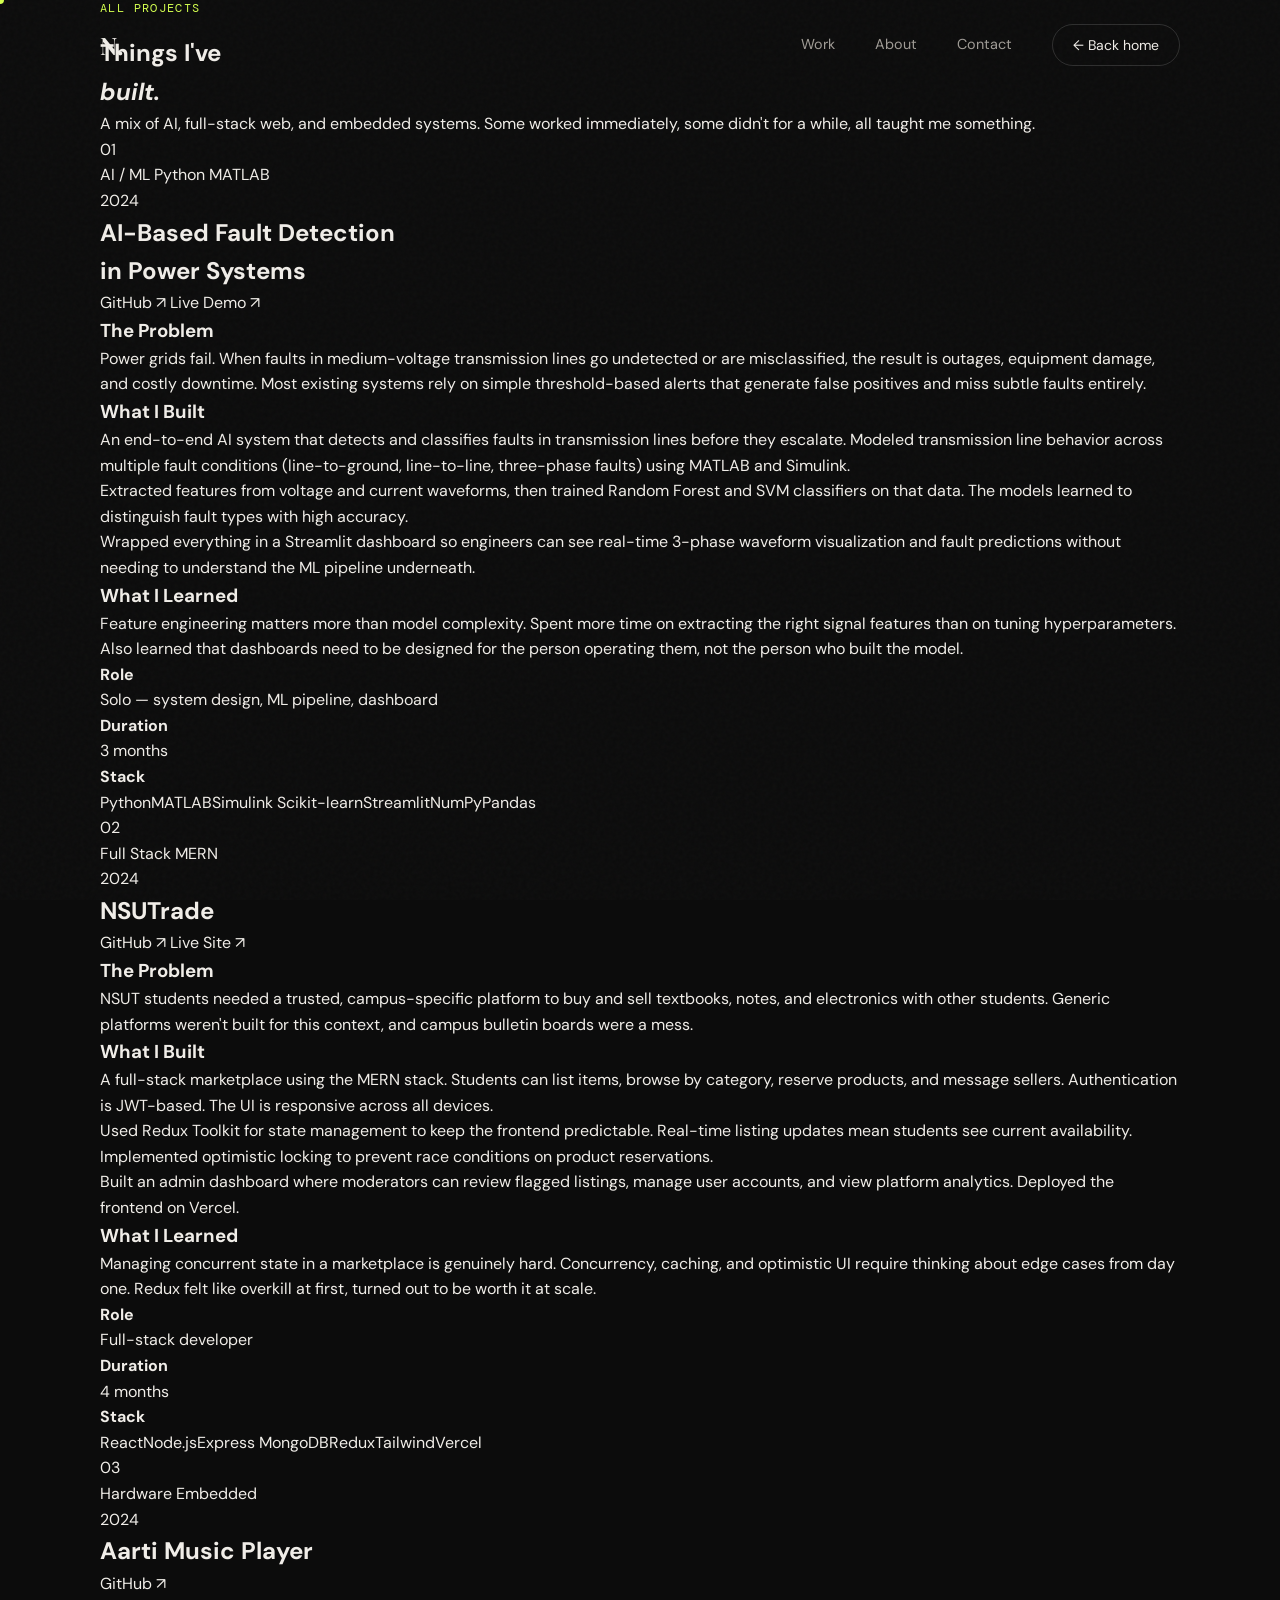
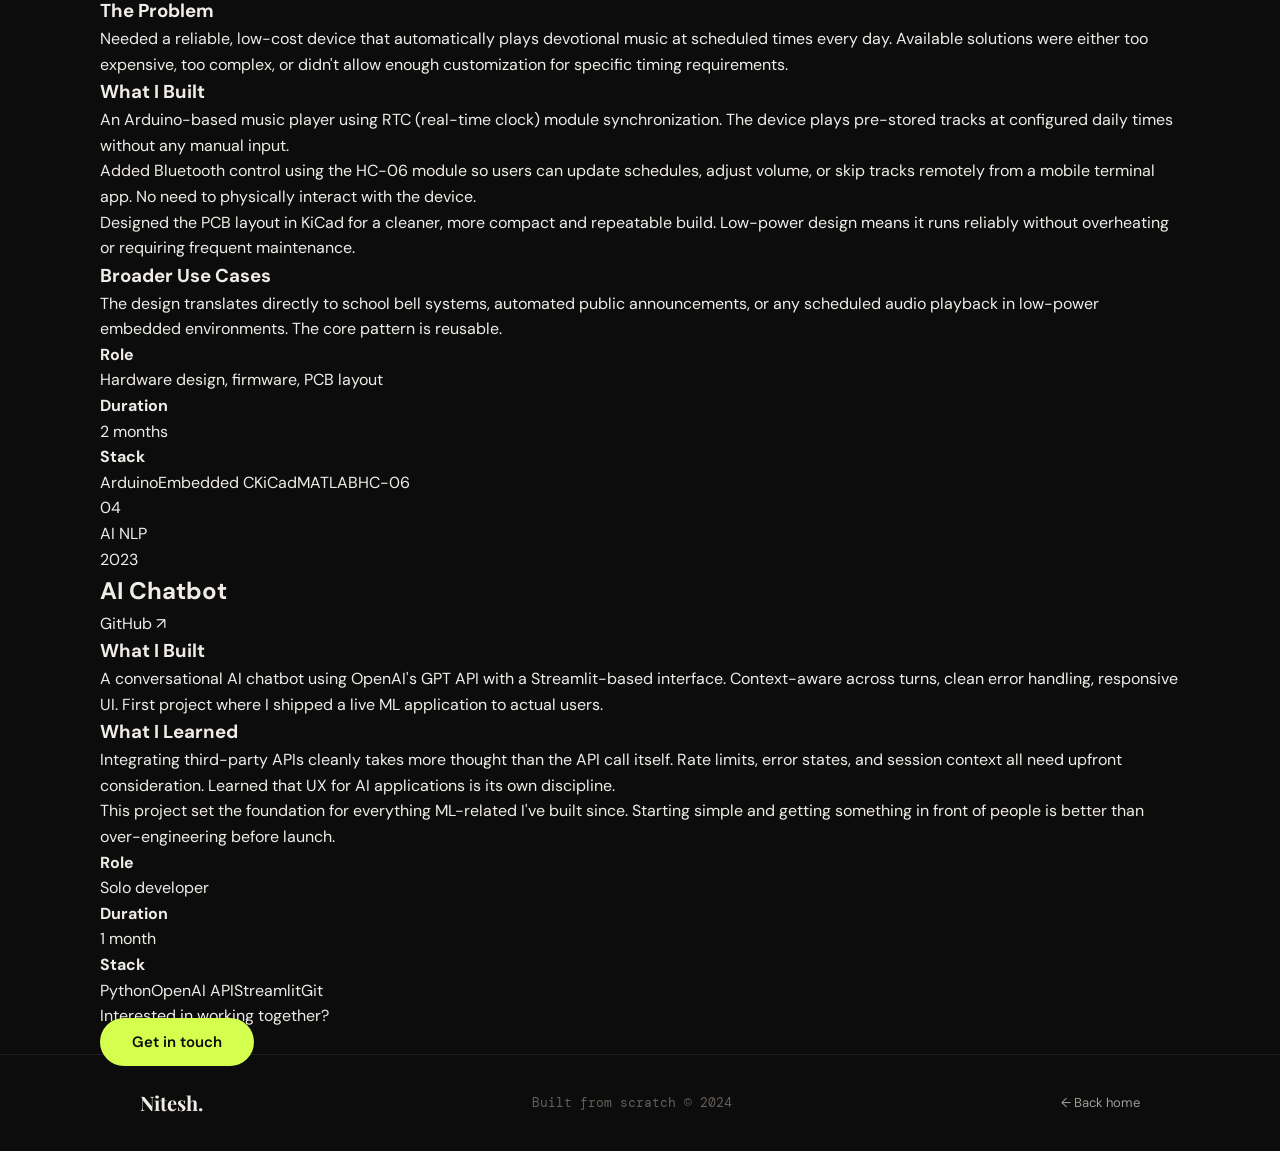
==== commit db15727d: "added projects" ====
--- a/projects.html
+++ b/projects.html
@@ -1,284 +1,269 @@
 <!DOCTYPE html>
 <html lang="en">
 <head>
-    <meta charset="UTF-8">
-    <meta name="viewport" content="width=device-width, initial-scale=1.0">
-    <title>Projects • Nitesh</title>
-    <link rel="stylesheet" href="styles.css">
-    <link rel="stylesheet" href="projects-page.css">
-    <link rel="preconnect" href="https://fonts.googleapis.com">
-    <link rel="preconnect" href="https://fonts.gstatic.com" crossorigin>
-    <link href="https://fonts.googleapis.com/css2?family=IBM+Plex+Mono:wght@300;400;500&family=Inter:wght@300;400;500;600;700&display=swap" rel="stylesheet">
+<meta charset="UTF-8">
+<meta name="viewport" content="width=device-width, initial-scale=1.0">
+<title>Projects — Nitesh</title>
+<link rel="preconnect" href="https://fonts.googleapis.com">
+<link rel="preconnect" href="https://fonts.gstatic.com" crossorigin>
+<link href="https://fonts.googleapis.com/css2?family=Playfair+Display:ital,wght@0,400;0,700;0,900;1,400;1,700&family=DM+Mono:wght@300;400;500&family=DM+Sans:wght@300;400;500&display=swap" rel="stylesheet">
+<link rel="stylesheet" href="styles.css">
+<link rel="stylesheet" href="projects.css">
 </head>
 <body>
-    <!-- Navigation -->
-    <nav class="nav">
-        <div class="nav-content">
-            <a href="index.html" class="nav-logo">Nitesh</a>
-            <div class="nav-links">
-                <a href="index.html#work">Work</a>
-                <a href="index.html#about">About</a>
-                <a href="index.html#contact">Contact</a>
-            </div>
-        </div>
-    </nav>
-
-    <!-- Projects Header -->
-    <section class="projects-header">
-        <div class="container">
-            <h1 class="page-title">All Projects</h1>
-            <p class="page-subtitle">Things I've built, broken, and rebuilt. A mix of AI, web platforms, and embedded systems.</p>
-        </div>
-    </section>
-
-    <!-- Detailed Projects -->
-    <section class="projects-detailed">
-        <div class="container">
-            
-            <!-- Project 1 -->
-            <article class="project-detail">
-                <div class="project-detail-header">
-                    <div>
-                        <h2>AI-Based Fault Detection in Power Systems</h2>
-                        <p class="project-meta">2024 • Machine Learning, Signal Processing</p>
-                    </div>
-                    <div class="project-links-group">
-                        <a href="#" class="btn-link">View Code</a>
-                        <a href="#" class="btn-link">Live Demo</a>
-                    </div>
-                </div>
-                
-                <div class="project-detail-content">
-                    <div class="project-main">
-                        <h3>The Problem</h3>
-                        <p>Power transmission systems fail. When they do, it costs money and causes blackouts. Most systems rely on manual detection or simple threshold-based alerts, which miss subtle faults and create false positives.</p>
-
-                        <h3>What I Built</h3>
-                        <p>An AI system that detects and classifies faults in medium-voltage transmission lines before they escalate. Used MATLAB and Simulink to model transmission line behavior under different fault conditions (line-to-ground, line-to-line, three-phase).</p>
-                        
-                        <p>Trained Random Forest and SVM classifiers on extracted features from voltage and current waveforms. The models learned to distinguish between fault types with high accuracy.</p>
-
-                        <p>Built a Streamlit dashboard that visualizes real-time 3-phase waveforms and displays fault predictions. Engineers can see what's happening as it happens.</p>
-
-                        <h3>Technical Stack</h3>
-                        <ul class="tech-list">
-                            <li><strong>Simulation:</strong> MATLAB, Simulink for power system modeling</li>
-                            <li><strong>ML Pipeline:</strong> Python, Scikit-learn for model training and evaluation</li>
-                            <li><strong>Models:</strong> Random Forest, Support Vector Machines (SVM)</li>
-                            <li><strong>Frontend:</strong> Streamlit for interactive dashboard</li>
-                            <li><strong>Data Processing:</strong> NumPy, Pandas for feature extraction</li>
-                        </ul>
-
-                        <h3>Results</h3>
-                        <p>The system achieved over 95% classification accuracy on test data. Response time improved significantly compared to manual detection methods. The dashboard makes it accessible to operators without ML expertise.</p>
-                    </div>
-
-                    <div class="project-sidebar">
-                        <div class="sidebar-section">
-                            <h4>Role</h4>
-                            <p>Solo project – system design, ML pipeline, dashboard</p>
-                        </div>
-                        <div class="sidebar-section">
-                            <h4>Duration</h4>
-                            <p>3 months</p>
-                        </div>
-                        <div class="sidebar-section">
-                            <h4>Tech Stack</h4>
-                            <div class="tech-tags">
-                                <span>Python</span>
-                                <span>MATLAB</span>
-                                <span>Scikit-learn</span>
-                                <span>Streamlit</span>
-                                <span>Simulink</span>
-                            </div>
-                        </div>
-                    </div>
-                </div>
-            </article>
-
-            <!-- Project 2 -->
-            <article class="project-detail">
-                <div class="project-detail-header">
-                    <div>
-                        <h2>NSUTrade Campus Marketplace</h2>
-                        <p class="project-meta">2024 • Full-Stack Web Development</p>
-                    </div>
-                    <div class="project-links-group">
-                        <a href="#" class="btn-link">View Code</a>
-                        <a href="#" class="btn-link">Live Site</a>
-                    </div>
-                </div>
-                
-                <div class="project-detail-content">
-                    <div class="project-main">
-                        <h3>The Problem</h3>
-                        <p>Students at NSUT needed a way to buy and sell textbooks, notes, and electronics without relying on external platforms or campus bulletin boards. Existing solutions were clunky, untrusted, or not designed for campus use.</p>
-
-                        <h3>What I Built</h3>
-                        <p>A full-stack marketplace built with the MERN stack. Students can list items, browse by category, message sellers, and reserve products. Authentication is secure (JWT-based), and the UI is responsive across devices.</p>
-                        
-                        <p>Implemented Redux Toolkit for state management to keep the frontend predictable and scalable. Real-time listing updates ensure students see current availability.</p>
-
-                        <p>Built an admin dashboard for moderation. Admins can review flagged listings, manage users, and view analytics on platform activity.</p>
-
-                        <h3>Technical Stack</h3>
-                        <ul class="tech-list">
-                            <li><strong>Frontend:</strong> React, Redux Toolkit, Tailwind CSS</li>
-                            <li><strong>Backend:</strong> Node.js, Express.js</li>
-                            <li><strong>Database:</strong> MongoDB with Mongoose ODM</li>
-                            <li><strong>Auth:</strong> JWT-based authentication</li>
-                            <li><strong>Deployment:</strong> Vercel (frontend), hosted API</li>
-                        </ul>
-
-                        <h3>Challenges</h3>
-                        <p>Managing concurrent reservations was tricky. Implemented optimistic locking to prevent double-booking. Tailwind made styling fast but required discipline to keep the design system consistent.</p>
-
-                        <h3>Results</h3>
-                        <p>Live platform serving NSUT students. Clean UI, fast load times, functional admin tools. Learned a lot about full-stack architecture and user-focused design.</p>
-                    </div>
-
-                    <div class="project-sidebar">
-                        <div class="sidebar-section">
-                            <h4>Role</h4>
-                            <p>Full-stack developer</p>
-                        </div>
-                        <div class="sidebar-section">
-                            <h4>Duration</h4>
-                            <p>4 months</p>
-                        </div>
-                        <div class="sidebar-section">
-                            <h4>Tech Stack</h4>
-                            <div class="tech-tags">
-                                <span>React</span>
-                                <span>Node.js</span>
-                                <span>MongoDB</span>
-                                <span>Express</span>
-                                <span>Redux</span>
-                                <span>Tailwind</span>
-                            </div>
-                        </div>
-                    </div>
-                </div>
-            </article>
-
-            <!-- Project 3 -->
-            <article class="project-detail">
-                <div class="project-detail-header">
-                    <div>
-                        <h2>Aarti Music Player</h2>
-                        <p class="project-meta">2024 • Embedded Systems, Hardware</p>
-                    </div>
-                    <div class="project-links-group">
-                        <a href="#" class="btn-link">View Code</a>
-                    </div>
-                </div>
-                
-                <div class="project-detail-content">
-                    <div class="project-main">
-                        <h3>The Problem</h3>
-                        <p>Needed a device that could automatically play devotional music (aarti) at scheduled times daily. Available solutions were either too expensive or lacked flexibility for custom scheduling.</p>
-
-                        <h3>What I Built</h3>
-                        <p>An Arduino-based music player with RTC (real-time clock) synchronization. The device plays pre-stored tracks at fixed times without manual intervention.</p>
-                        
-                        <p>Added Bluetooth control using the HC-06 module so users can adjust schedules, skip tracks, or change volume remotely via a mobile terminal app.</p>
-
-                        <p>Designed the PCB layout in KiCad for a cleaner, more compact build. The system is low-power, reliable, and easy to replicate.</p>
-
-                        <h3>Technical Stack</h3>
-                        <ul class="tech-list">
-                            <li><strong>Hardware:</strong> Arduino, RTC module, HC-06 Bluetooth, audio module</li>
-                            <li><strong>Software:</strong> Embedded C for Arduino</li>
-                            <li><strong>Design:</strong> MATLAB for initial modeling, KiCad for PCB layout</li>
-                        </ul>
-
-                        <h3>Use Cases</h3>
-                        <p>While built for home use, the design works for school bell systems, automated announcements, or any scheduled audio playback scenario in low-power environments.</p>
-                    </div>
-
-                    <div class="project-sidebar">
-                        <div class="sidebar-section">
-                            <h4>Role</h4>
-                            <p>Hardware design, firmware, PCB layout</p>
-                        </div>
-                        <div class="sidebar-section">
-                            <h4>Duration</h4>
-                            <p>2 months</p>
-                        </div>
-                        <div class="sidebar-section">
-                            <h4>Tech Stack</h4>
-                            <div class="tech-tags">
-                                <span>Arduino</span>
-                                <span>Embedded C</span>
-                                <span>KiCad</span>
-                                <span>MATLAB</span>
-                            </div>
-                        </div>
-                    </div>
-                </div>
-            </article>
-
-            <!-- Project 4 -->
-            <article class="project-detail">
-                <div class="project-detail-header">
-                    <div>
-                        <h2>AI Chatbot</h2>
-                        <p class="project-meta">2023 • Natural Language Processing, API Integration</p>
-                    </div>
-                    <div class="project-links-group">
-                        <a href="#" class="btn-link">View Code</a>
-                    </div>
-                </div>
-                
-                <div class="project-detail-content">
-                    <div class="project-main">
-                        <h3>What I Built</h3>
-                        <p>A conversational AI chatbot using OpenAI's GPT API. The interface is built with Streamlit to keep things simple and accessible.</p>
-
-                        <p>Focused on clean API integration, error handling, and a responsive UI. Users can have natural conversations, and the chatbot maintains context across turns.</p>
-
-                        <h3>Technical Stack</h3>
-                        <ul class="tech-list">
-                            <li><strong>Backend:</strong> Python, OpenAI API</li>
-                            <li><strong>Frontend:</strong> Streamlit</li>
-                            <li><strong>Version Control:</strong> Git, GitHub for collaborative development</li>
-                        </ul>
-
-                        <h3>What I Learned</h3>
-                        <p>How to integrate third-party APIs effectively, handle rate limits, and build user-friendly interfaces for ML applications. This was my first project shipping a live ML app to end users.</p>
-                    </div>
-
-                    <div class="project-sidebar">
-                        <div class="sidebar-section">
-                            <h4>Role</h4>
-                            <p>Solo developer</p>
-                        </div>
-                        <div class="sidebar-section">
-                            <h4>Duration</h4>
-                            <p>1 month</p>
-                        </div>
-                        <div class="sidebar-section">
-                            <h4>Tech Stack</h4>
-                            <div class="tech-tags">
-                                <span>Python</span>
-                                <span>OpenAI API</span>
-                                <span>Streamlit</span>
-                            </div>
-                        </div>
-                    </div>
-                </div>
-            </article>
-
-        </div>
-    </section>
-
-    <!-- Footer -->
-    <footer class="footer">
-        <div class="container">
-            <p>© 2024 Nitesh. <a href="index.html" style="color: var(--text-secondary); text-decoration: underline;">Back to home</a></p>
-        </div>
-    </footer>
-
-    <script src="script.js"></script>
+
+<div class="noise"></div>
+<div class="cursor" id="cursor"></div>
+<div class="cursor-follower" id="cursorFollower"></div>
+
+<!-- NAV -->
+<nav id="nav">
+  <div class="nav-inner">
+    <a class="nav-logo" href="index.html">N.</a>
+    <div class="nav-links">
+      <a href="index.html#work">Work</a>
+      <a href="index.html#about">About</a>
+      <a href="index.html#contact">Contact</a>
+      <a href="index.html" class="nav-cta">← Back home</a>
+    </div>
+    <button class="hamburger" id="hamburger" aria-label="Menu">
+      <span></span><span></span>
+    </button>
+  </div>
+</nav>
+<div class="mobile-menu" id="mobileMenu">
+  <a href="index.html#work" class="mm-link">Work</a>
+  <a href="index.html#about" class="mm-link">About</a>
+  <a href="index.html#contact" class="mm-link">Contact</a>
+  <a href="index.html" class="mm-link">Home</a>
+</div>
+
+<!-- HEADER -->
+<section class="page-hero">
+  <div class="container">
+    <span class="section-tag">All Projects</span>
+    <h1 class="page-title">Things I've<br><em>built.</em></h1>
+    <p class="page-sub">A mix of AI, full-stack web, and embedded systems. Some worked immediately, some didn't for a while, all taught me something.</p>
+  </div>
+</section>
+
+<!-- PROJECT LIST -->
+<section class="project-page-list">
+  <div class="container">
+
+    <!-- 01 -->
+    <article class="pj" id="fault">
+      <div class="pj-meta">
+        <span class="pj-num">01</span>
+        <div class="pj-tags">
+          <span>AI / ML</span>
+          <span>Python</span>
+          <span>MATLAB</span>
+        </div>
+        <span class="pj-year">2024</span>
+      </div>
+      <div class="pj-content">
+        <div class="pj-header">
+          <h2 class="pj-title">AI-Based Fault Detection<br>in Power Systems</h2>
+          <div class="pj-actions">
+            <a href="#" class="pj-btn">GitHub ↗</a>
+            <a href="#" class="pj-btn">Live Demo ↗</a>
+          </div>
+        </div>
+        <div class="pj-body">
+          <div class="pj-text">
+            <div class="pj-block">
+              <h3>The Problem</h3>
+              <p>Power grids fail. When faults in medium-voltage transmission lines go undetected or are misclassified, the result is outages, equipment damage, and costly downtime. Most existing systems rely on simple threshold-based alerts that generate false positives and miss subtle faults entirely.</p>
+            </div>
+            <div class="pj-block">
+              <h3>What I Built</h3>
+              <p>An end-to-end AI system that detects and classifies faults in transmission lines before they escalate. Modeled transmission line behavior across multiple fault conditions (line-to-ground, line-to-line, three-phase faults) using MATLAB and Simulink.</p>
+              <p>Extracted features from voltage and current waveforms, then trained Random Forest and SVM classifiers on that data. The models learned to distinguish fault types with high accuracy.</p>
+              <p>Wrapped everything in a Streamlit dashboard so engineers can see real-time 3-phase waveform visualization and fault predictions without needing to understand the ML pipeline underneath.</p>
+            </div>
+            <div class="pj-block">
+              <h3>What I Learned</h3>
+              <p>Feature engineering matters more than model complexity. Spent more time on extracting the right signal features than on tuning hyperparameters. Also learned that dashboards need to be designed for the person operating them, not the person who built the model.</p>
+            </div>
+          </div>
+          <div class="pj-sidebar">
+            <div class="pj-info-row"><h4>Role</h4><p>Solo — system design, ML pipeline, dashboard</p></div>
+            <div class="pj-info-row"><h4>Duration</h4><p>3 months</p></div>
+            <div class="pj-info-row">
+              <h4>Stack</h4>
+              <div class="pj-stack">
+                <span>Python</span><span>MATLAB</span><span>Simulink</span>
+                <span>Scikit-learn</span><span>Streamlit</span><span>NumPy</span><span>Pandas</span>
+              </div>
+            </div>
+          </div>
+        </div>
+      </div>
+    </article>
+
+    <!-- 02 -->
+    <article class="pj" id="nsutrade">
+      <div class="pj-meta">
+        <span class="pj-num">02</span>
+        <div class="pj-tags">
+          <span>Full Stack</span>
+          <span>MERN</span>
+        </div>
+        <span class="pj-year">2024</span>
+      </div>
+      <div class="pj-content">
+        <div class="pj-header">
+          <h2 class="pj-title">NSUTrade</h2>
+          <div class="pj-actions">
+            <a href="#" class="pj-btn">GitHub ↗</a>
+            <a href="#" class="pj-btn">Live Site ↗</a>
+          </div>
+        </div>
+        <div class="pj-body">
+          <div class="pj-text">
+            <div class="pj-block">
+              <h3>The Problem</h3>
+              <p>NSUT students needed a trusted, campus-specific platform to buy and sell textbooks, notes, and electronics with other students. Generic platforms weren't built for this context, and campus bulletin boards were a mess.</p>
+            </div>
+            <div class="pj-block">
+              <h3>What I Built</h3>
+              <p>A full-stack marketplace using the MERN stack. Students can list items, browse by category, reserve products, and message sellers. Authentication is JWT-based. The UI is responsive across all devices.</p>
+              <p>Used Redux Toolkit for state management to keep the frontend predictable. Real-time listing updates mean students see current availability. Implemented optimistic locking to prevent race conditions on product reservations.</p>
+              <p>Built an admin dashboard where moderators can review flagged listings, manage user accounts, and view platform analytics. Deployed the frontend on Vercel.</p>
+            </div>
+            <div class="pj-block">
+              <h3>What I Learned</h3>
+              <p>Managing concurrent state in a marketplace is genuinely hard. Concurrency, caching, and optimistic UI require thinking about edge cases from day one. Redux felt like overkill at first, turned out to be worth it at scale.</p>
+            </div>
+          </div>
+          <div class="pj-sidebar">
+            <div class="pj-info-row"><h4>Role</h4><p>Full-stack developer</p></div>
+            <div class="pj-info-row"><h4>Duration</h4><p>4 months</p></div>
+            <div class="pj-info-row">
+              <h4>Stack</h4>
+              <div class="pj-stack">
+                <span>React</span><span>Node.js</span><span>Express</span>
+                <span>MongoDB</span><span>Redux</span><span>Tailwind</span><span>Vercel</span>
+              </div>
+            </div>
+          </div>
+        </div>
+      </div>
+    </article>
+
+    <!-- 03 -->
+    <article class="pj" id="aarti">
+      <div class="pj-meta">
+        <span class="pj-num">03</span>
+        <div class="pj-tags">
+          <span>Hardware</span>
+          <span>Embedded</span>
+        </div>
+        <span class="pj-year">2024</span>
+      </div>
+      <div class="pj-content">
+        <div class="pj-header">
+          <h2 class="pj-title">Aarti Music Player</h2>
+          <div class="pj-actions">
+            <a href="#" class="pj-btn">GitHub ↗</a>
+          </div>
+        </div>
+        <div class="pj-body">
+          <div class="pj-text">
+            <div class="pj-block">
+              <h3>The Problem</h3>
+              <p>Needed a reliable, low-cost device that automatically plays devotional music at scheduled times every day. Available solutions were either too expensive, too complex, or didn't allow enough customization for specific timing requirements.</p>
+            </div>
+            <div class="pj-block">
+              <h3>What I Built</h3>
+              <p>An Arduino-based music player using RTC (real-time clock) module synchronization. The device plays pre-stored tracks at configured daily times without any manual input.</p>
+              <p>Added Bluetooth control using the HC-06 module so users can update schedules, adjust volume, or skip tracks remotely from a mobile terminal app. No need to physically interact with the device.</p>
+              <p>Designed the PCB layout in KiCad for a cleaner, more compact and repeatable build. Low-power design means it runs reliably without overheating or requiring frequent maintenance.</p>
+            </div>
+            <div class="pj-block">
+              <h3>Broader Use Cases</h3>
+              <p>The design translates directly to school bell systems, automated public announcements, or any scheduled audio playback in low-power embedded environments. The core pattern is reusable.</p>
+            </div>
+          </div>
+          <div class="pj-sidebar">
+            <div class="pj-info-row"><h4>Role</h4><p>Hardware design, firmware, PCB layout</p></div>
+            <div class="pj-info-row"><h4>Duration</h4><p>2 months</p></div>
+            <div class="pj-info-row">
+              <h4>Stack</h4>
+              <div class="pj-stack">
+                <span>Arduino</span><span>Embedded C</span><span>KiCad</span><span>MATLAB</span><span>HC-06</span>
+              </div>
+            </div>
+          </div>
+        </div>
+      </div>
+    </article>
+
+    <!-- 04 -->
+    <article class="pj" id="chatbot">
+      <div class="pj-meta">
+        <span class="pj-num">04</span>
+        <div class="pj-tags">
+          <span>AI</span>
+          <span>NLP</span>
+        </div>
+        <span class="pj-year">2023</span>
+      </div>
+      <div class="pj-content">
+        <div class="pj-header">
+          <h2 class="pj-title">AI Chatbot</h2>
+          <div class="pj-actions">
+            <a href="#" class="pj-btn">GitHub ↗</a>
+          </div>
+        </div>
+        <div class="pj-body">
+          <div class="pj-text">
+            <div class="pj-block">
+              <h3>What I Built</h3>
+              <p>A conversational AI chatbot using OpenAI's GPT API with a Streamlit-based interface. Context-aware across turns, clean error handling, responsive UI. First project where I shipped a live ML application to actual users.</p>
+            </div>
+            <div class="pj-block">
+              <h3>What I Learned</h3>
+              <p>Integrating third-party APIs cleanly takes more thought than the API call itself. Rate limits, error states, and session context all need upfront consideration. Learned that UX for AI applications is its own discipline.</p>
+              <p>This project set the foundation for everything ML-related I've built since. Starting simple and getting something in front of people is better than over-engineering before launch.</p>
+            </div>
+          </div>
+          <div class="pj-sidebar">
+            <div class="pj-info-row"><h4>Role</h4><p>Solo developer</p></div>
+            <div class="pj-info-row"><h4>Duration</h4><p>1 month</p></div>
+            <div class="pj-info-row">
+              <h4>Stack</h4>
+              <div class="pj-stack">
+                <span>Python</span><span>OpenAI API</span><span>Streamlit</span><span>Git</span>
+              </div>
+            </div>
+          </div>
+        </div>
+      </div>
+    </article>
+
+  </div>
+</section>
+
+<!-- CTA -->
+<section class="page-contact">
+  <div class="container">
+    <p class="page-cta-text">Interested in working together?</p>
+    <a href="index.html#contact" class="btn-primary">Get in touch</a>
+  </div>
+</section>
+
+<footer class="footer">
+  <div class="container">
+    <div class="footer-inner">
+      <span class="footer-logo">Nitesh.</span>
+      <span class="footer-copy">Built from scratch © 2024</span>
+      <a href="index.html" class="footer-top">← Back home</a>
+    </div>
+  </div>
+</footer>
+
+<script src="script.js"></script>
 </body>
 </html>
--- a/styles.css
+++ b/styles.css
@@ -1,1067 +1,529 @@
-/* ===========================
-   CSS VARIABLES & RESET
-   =========================== */
+/* =============================================
+   NITESH PORTFOLIO — DARK EDITORIAL THEME
+   ============================================= */
 
 :root {
-    /* Color Palette - Bold Cyber-Tech Theme */
-    --primary: #00ff88;
-    --primary-dark: #00cc6f;
-    --secondary: #ff006e;
-    --accent: #00d4ff;
-    --bg-dark: #0a0a0f;
-    --bg-card: #151520;
-    --bg-lighter: #1a1a2e;
-    --text-primary: #ffffff;
-    --text-secondary: #a0a0b8;
-    --text-muted: #6b6b80;
-    --border: #2a2a3e;
-    
-    /* Typography */
-    --font-display: 'Syne', sans-serif;
-    --font-mono: 'JetBrains Mono', monospace;
-    --font-headline: 'Bebas Neue', sans-serif;
-    
-    /* Spacing */
-    --spacing-xs: 0.5rem;
-    --spacing-sm: 1rem;
-    --spacing-md: 2rem;
-    --spacing-lg: 4rem;
-    --spacing-xl: 6rem;
-    
-    /* Transitions */
-    --transition-fast: 0.2s ease;
-    --transition-normal: 0.3s ease;
-    --transition-slow: 0.5s ease;
-    
-    /* Border Radius */
-    --radius-sm: 8px;
-    --radius-md: 16px;
-    --radius-lg: 24px;
-}
-
-* {
-    margin: 0;
-    padding: 0;
-    box-sizing: border-box;
-}
-
-html {
-    scroll-behavior: smooth;
-}
-
+  --bg:        #0c0c0c;
+  --bg2:       #111111;
+  --bg3:       #161616;
+  --surface:   #1a1a1a;
+  --border:    rgba(255,255,255,0.08);
+  --border2:   rgba(255,255,255,0.14);
+
+  --text:      #f0ede8;
+  --text2:     #a09c96;
+  --text3:     #665f58;
+
+  --accent:    #d4ff4e;
+  --accent2:   #ff6b35;
+
+  --font-serif:  'Playfair Display', Georgia, serif;
+  --font-sans:   'DM Sans', sans-serif;
+  --font-mono:   'DM Mono', monospace;
+
+  --ease:      cubic-bezier(0.23, 1, 0.32, 1);
+  --ease-in:   cubic-bezier(0.55, 0, 1, 0.45);
+}
+
+/* ---- RESET ---- */
+*, *::before, *::after { box-sizing: border-box; margin: 0; padding: 0; }
+html { scroll-behavior: smooth; font-size: 16px; }
 body {
-    font-family: var(--font-mono);
-    background: var(--bg-dark);
-    color: var(--text-primary);
-    line-height: 1.6;
-    overflow-x: hidden;
-}
-
+  font-family: var(--font-sans);
+  background: var(--bg);
+  color: var(--text);
+  line-height: 1.6;
+  overflow-x: hidden;
+  cursor: none;
+}
+a { text-decoration: none; color: inherit; }
+img { max-width: 100%; display: block; }
+button { cursor: none; font-family: var(--font-sans); }
+
+/* ---- NOISE OVERLAY ---- */
+.noise {
+  position: fixed; inset: 0; z-index: 999; pointer-events: none;
+  background-image: url("data:image/svg+xml,%3Csvg viewBox='0 0 256 256' xmlns='http://www.w3.org/2000/svg'%3E%3Cfilter id='noise'%3E%3CfeTurbulence type='fractalNoise' baseFrequency='0.9' numOctaves='4' stitchTiles='stitch'/%3E%3C/filter%3E%3Crect width='100%25' height='100%25' filter='url(%23noise)' opacity='1'/%3E%3C/svg%3E");
+  opacity: 0.028;
+}
+
+/* ---- CURSOR ---- */
+.cursor {
+  position: fixed; width: 8px; height: 8px;
+  background: var(--accent); border-radius: 50%;
+  pointer-events: none; z-index: 9999;
+  transform: translate(-50%, -50%);
+  transition: width 0.2s var(--ease), height 0.2s var(--ease), background 0.2s;
+}
+.cursor-follower {
+  position: fixed; width: 36px; height: 36px;
+  border: 1px solid rgba(212,255,78,0.35);
+  border-radius: 50%; pointer-events: none; z-index: 9998;
+  transform: translate(-50%, -50%);
+  transition: transform 0.12s var(--ease), width 0.3s var(--ease), height 0.3s var(--ease), border-color 0.3s;
+}
+.cursor.hover { width: 16px; height: 16px; }
+.cursor-follower.hover { width: 56px; height: 56px; border-color: rgba(212,255,78,0.5); }
+
+/* ---- LAYOUT ---- */
 .container {
-    max-width: 1200px;
-    margin: 0 auto;
-    padding: 0 var(--spacing-md);
-}
-
-section {
-    padding: var(--spacing-xl) 0;
-    position: relative;
-}
-
-/* ===========================
-   ANIMATED BACKGROUND
-   =========================== */
-
-.bg-animation {
-    position: fixed;
-    top: 0;
-    left: 0;
-    width: 100%;
-    height: 100%;
-    z-index: -1;
-    overflow: hidden;
-}
-
-.grid-overlay {
-    position: absolute;
-    top: 0;
-    left: 0;
-    width: 100%;
-    height: 100%;
-    background-image: 
-        linear-gradient(rgba(0, 255, 136, 0.05) 1px, transparent 1px),
-        linear-gradient(90deg, rgba(0, 255, 136, 0.05) 1px, transparent 1px);
-    background-size: 50px 50px;
-    animation: gridScroll 20s linear infinite;
-}
-
-@keyframes gridScroll {
-    0% { transform: translateY(0); }
-    100% { transform: translateY(50px); }
-}
-
-.gradient-orb {
-    position: absolute;
-    border-radius: 50%;
-    filter: blur(120px);
-    opacity: 0.3;
-    animation: float 20s ease-in-out infinite;
-}
-
-.orb-1 {
-    width: 500px;
-    height: 500px;
-    background: var(--primary);
-    top: 10%;
-    left: 10%;
-    animation-delay: 0s;
-}
-
-.orb-2 {
-    width: 400px;
-    height: 400px;
-    background: var(--secondary);
-    top: 50%;
-    right: 10%;
-    animation-delay: 7s;
-}
-
-.orb-3 {
-    width: 600px;
-    height: 600px;
-    background: var(--accent);
-    bottom: 10%;
-    left: 50%;
-    animation-delay: 14s;
-}
-
-@keyframes float {
-    0%, 100% { transform: translate(0, 0) rotate(0deg); }
-    33% { transform: translate(50px, -50px) rotate(120deg); }
-    66% { transform: translate(-30px, 30px) rotate(240deg); }
-}
-
-/* ===========================
-   NAVIGATION
-   =========================== */
-
-.navbar {
-    position: fixed;
-    top: 0;
-    left: 0;
-    width: 100%;
-    z-index: 1000;
-    padding: var(--spacing-md) 0;
-    background: rgba(10, 10, 15, 0.8);
-    backdrop-filter: blur(20px);
-    border-bottom: 1px solid var(--border);
-    animation: slideDown 0.5s ease;
-}
-
-@keyframes slideDown {
-    from { transform: translateY(-100%); opacity: 0; }
-    to { transform: translateY(0); opacity: 1; }
-}
-
-.nav-container {
-    max-width: 1200px;
-    margin: 0 auto;
-    padding: 0 var(--spacing-md);
-    display: flex;
-    justify-content: space-between;
-    align-items: center;
-}
-
-.logo {
-    font-family: var(--font-mono);
-    font-size: 1.5rem;
-    font-weight: 600;
-    color: var(--text-primary);
-}
-
-.logo-bracket {
-    color: var(--primary);
-}
-
-.logo-text {
-    margin: 0 0.5rem;
-}
-
+  max-width: 1160px; margin: 0 auto; padding: 0 2.5rem;
+}
+
+/* ---- NAV ---- */
+#nav {
+  position: fixed; top: 0; left: 0; right: 0; z-index: 100;
+  padding: 1.5rem 0;
+  transition: background 0.4s var(--ease), padding 0.4s var(--ease), border-color 0.4s;
+  border-bottom: 1px solid transparent;
+}
+#nav.scrolled {
+  background: rgba(12,12,12,0.92);
+  backdrop-filter: blur(20px);
+  padding: 1rem 0;
+  border-bottom-color: var(--border);
+}
+.nav-inner {
+  max-width: 1160px; margin: 0 auto; padding: 0 2.5rem;
+  display: flex; align-items: center; justify-content: space-between;
+}
+.nav-logo {
+  font-family: var(--font-serif); font-size: 1.5rem; font-weight: 700;
+  color: var(--text); letter-spacing: -0.02em;
+}
 .nav-links {
-    display: flex;
-    gap: var(--spacing-md);
-}
-
-.nav-link {
-    font-family: var(--font-mono);
-    font-size: 0.9rem;
-    color: var(--text-secondary);
-    text-decoration: none;
-    transition: var(--transition-fast);
-    position: relative;
-}
-
-.nav-link::before {
-    content: '';
-    position: absolute;
-    bottom: -4px;
-    left: 0;
-    width: 0;
-    height: 2px;
-    background: var(--primary);
-    transition: var(--transition-normal);
-}
-
-.nav-link:hover {
-    color: var(--primary);
-}
-
-.nav-link:hover::before {
-    width: 100%;
-}
-
-/* ===========================
-   HERO SECTION
-   =========================== */
-
+  display: flex; align-items: center; gap: 2.5rem;
+}
+.nav-links a {
+  font-size: 0.9rem; color: var(--text2); font-weight: 400;
+  position: relative; transition: color 0.25s;
+}
+.nav-links a:hover { color: var(--text); }
+.nav-links a::after {
+  content: ''; position: absolute; left: 0; bottom: -3px;
+  width: 0; height: 1px; background: var(--accent);
+  transition: width 0.3s var(--ease);
+}
+.nav-links a:hover::after { width: 100%; }
+.nav-cta {
+  padding: 0.55rem 1.25rem;
+  border: 1px solid var(--border2);
+  border-radius: 100px;
+  color: var(--text) !important;
+  font-size: 0.875rem !important;
+  transition: background 0.25s, border-color 0.25s !important;
+}
+.nav-cta:hover { background: var(--surface); border-color: var(--border2) !important; }
+.nav-cta::after { display: none !important; }
+
+/* hamburger */
+.hamburger {
+  display: none; flex-direction: column; gap: 5px;
+  background: none; border: none; padding: 4px;
+}
+.hamburger span {
+  display: block; width: 24px; height: 1.5px;
+  background: var(--text); transition: all 0.3s var(--ease);
+  transform-origin: center;
+}
+.hamburger.open span:first-child { transform: translateY(6.5px) rotate(45deg); }
+.hamburger.open span:last-child  { transform: translateY(-6.5px) rotate(-45deg); }
+
+/* mobile menu */
+.mobile-menu {
+  display: none; position: fixed; inset: 0; z-index: 90;
+  background: var(--bg); flex-direction: column;
+  justify-content: center; align-items: center; gap: 2.5rem;
+  opacity: 0; pointer-events: none;
+  transition: opacity 0.4s var(--ease);
+}
+.mobile-menu.open { opacity: 1; pointer-events: all; }
+.mm-link {
+  font-family: var(--font-serif); font-size: 2.5rem;
+  font-weight: 700; color: var(--text); letter-spacing: -0.02em;
+  transition: color 0.2s;
+}
+.mm-link:hover { color: var(--accent); }
+
+/* ---- HERO ---- */
 .hero {
-    min-height: 100vh;
-    display: flex;
-    align-items: center;
-    padding-top: 100px;
-}
-
-.hero-content {
-    max-width: 1200px;
-    margin: 0 auto;
-    padding: 0 var(--spacing-md);
-}
-
+  position: relative; min-height: 100vh;
+  display: flex; align-items: center;
+  padding: 10rem 0 6rem; overflow: hidden;
+}
+.hero-bg-text {
+  position: absolute; right: -2rem; top: 50%; transform: translateY(-50%);
+  font-family: var(--font-serif); font-size: clamp(8rem, 18vw, 20rem);
+  font-weight: 900; color: transparent;
+  -webkit-text-stroke: 1px rgba(255,255,255,0.04);
+  line-height: 1; white-space: nowrap; pointer-events: none;
+  user-select: none;
+}
+.hero-inner { max-width: 780px; }
 .hero-label {
-    display: inline-flex;
-    align-items: center;
-    gap: 0.5rem;
-    padding: 0.5rem 1rem;
-    background: rgba(0, 255, 136, 0.1);
-    border: 1px solid var(--primary);
-    border-radius: 50px;
-    font-family: var(--font-mono);
-    font-size: 0.85rem;
-    color: var(--primary);
-    margin-bottom: var(--spacing-md);
-    animation: fadeInUp 0.8s ease 0.2s both;
-}
-
-.pulse-dot {
-    width: 8px;
-    height: 8px;
-    background: var(--primary);
-    border-radius: 50%;
-    animation: pulse 2s ease-in-out infinite;
-}
-
+  display: inline-flex; align-items: center; gap: 0.6rem;
+  font-family: var(--font-mono); font-size: 0.75rem;
+  color: var(--text2); letter-spacing: 0.08em;
+  margin-bottom: 2.5rem; text-transform: uppercase;
+}
+.status-dot {
+  width: 7px; height: 7px; background: var(--accent);
+  border-radius: 50%;
+  box-shadow: 0 0 0 0 rgba(212,255,78,0.6);
+  animation: pulse 2.5s ease-in-out infinite;
+}
 @keyframes pulse {
-    0%, 100% { opacity: 1; transform: scale(1); }
-    50% { opacity: 0.5; transform: scale(1.2); }
-}
-
+  0%, 100% { box-shadow: 0 0 0 0 rgba(212,255,78,0.5); }
+  50%       { box-shadow: 0 0 0 8px rgba(212,255,78,0); }
+}
 .hero-title {
-    font-family: var(--font-headline);
-    font-size: clamp(3rem, 10vw, 8rem);
-    line-height: 0.9;
-    margin-bottom: var(--spacing-md);
-    letter-spacing: -0.02em;
-}
-
-.title-line {
-    display: block;
-    animation: fadeInUp 0.8s ease both;
-}
-
-.title-line:nth-child(1) { animation-delay: 0.3s; }
-.title-line:nth-child(2) { animation-delay: 0.5s; }
-.title-line:nth-child(3) { animation-delay: 0.7s; }
-
-.title-line.highlight {
-    color: transparent;
-    background: linear-gradient(135deg, var(--primary), var(--accent));
-    background-clip: text;
-    -webkit-background-clip: text;
-}
-
-@keyframes fadeInUp {
-    from { 
-        opacity: 0;
-        transform: translateY(30px);
-    }
-    to { 
-        opacity: 1;
-        transform: translateY(0);
-    }
-}
-
-.hero-subtitle {
-    font-family: var(--font-mono);
-    font-size: clamp(1rem, 2vw, 1.25rem);
-    color: var(--text-secondary);
-    max-width: 700px;
-    margin-bottom: var(--spacing-lg);
-    font-weight: 300;
-    animation: fadeInUp 0.8s ease 0.9s both;
-}
-
-.typing-text {
-    color: var(--primary);
-}
-
-.hero-cta {
-    display: flex;
-    gap: var(--spacing-sm);
-    margin-bottom: var(--spacing-xl);
-    animation: fadeInUp 0.8s ease 1.1s both;
-    flex-wrap: wrap;
-}
-
-.btn {
-    padding: 1rem 2rem;
-    border-radius: var(--radius-sm);
-    font-family: var(--font-mono);
-    font-size: 0.95rem;
-    text-decoration: none;
-    transition: var(--transition-normal);
-    display: inline-flex;
-    align-items: center;
-    gap: 0.5rem;
-    cursor: pointer;
-    border: none;
-    font-weight: 500;
-}
-
+  font-family: var(--font-serif);
+  font-size: clamp(2.8rem, 6.5vw, 5.5rem);
+  line-height: 1.1; letter-spacing: -0.03em;
+  margin-bottom: 2rem;
+}
+.hero-title .line {
+  display: block;
+  opacity: 0; transform: translateY(40px);
+  animation: slideUp 0.9s var(--ease) forwards;
+}
+.hero-title .line:nth-child(1) { animation-delay: 0.1s; }
+.hero-title .line:nth-child(2) { animation-delay: 0.22s; }
+.hero-title .line:nth-child(3) { animation-delay: 0.34s; }
+.hero-title .line:nth-child(4) { animation-delay: 0.46s; }
+.hero-title .italic { font-style: italic; color: var(--text2); }
+.hero-title .accent-line { color: var(--accent); }
+
+@keyframes slideUp {
+  to { opacity: 1; transform: translateY(0); }
+}
+
+.hero-sub {
+  font-size: 1.1rem; color: var(--text2); line-height: 1.7;
+  max-width: 560px; margin-bottom: 2.5rem;
+  opacity: 0; animation: slideUp 0.9s var(--ease) 0.6s forwards;
+}
+.hero-actions {
+  display: flex; gap: 1rem; align-items: center; flex-wrap: wrap;
+  opacity: 0; animation: slideUp 0.9s var(--ease) 0.75s forwards;
+}
 .btn-primary {
-    background: var(--primary);
-    color: var(--bg-dark);
-    box-shadow: 0 0 30px rgba(0, 255, 136, 0.3);
-}
-
+  padding: 0.875rem 2rem; background: var(--accent); color: #0c0c0c;
+  border-radius: 100px; font-weight: 600; font-size: 0.9375rem;
+  transition: transform 0.25s var(--ease), box-shadow 0.25s;
+}
 .btn-primary:hover {
-    transform: translateY(-2px);
-    box-shadow: 0 10px 40px rgba(0, 255, 136, 0.4);
-}
-
-.btn-secondary {
-    background: transparent;
-    color: var(--text-primary);
-    border: 1px solid var(--border);
-}
-
-.btn-secondary:hover {
-    border-color: var(--primary);
-    color: var(--primary);
-    transform: translateY(-2px);
-}
-
-.hero-stats {
-    display: grid;
-    grid-template-columns: repeat(auto-fit, minmax(150px, 1fr));
-    gap: var(--spacing-md);
-    max-width: 600px;
-    animation: fadeInUp 0.8s ease 1.3s both;
-}
-
-.stat {
-    padding: var(--spacing-sm);
-    background: rgba(255, 255, 255, 0.03);
-    border: 1px solid var(--border);
-    border-radius: var(--radius-sm);
-    transition: var(--transition-normal);
-}
-
-.stat:hover {
-    border-color: var(--primary);
-    background: rgba(0, 255, 136, 0.05);
-}
-
-.stat-number {
-    font-family: var(--font-headline);
-    font-size: 2.5rem;
-    color: var(--primary);
-    line-height: 1;
-    margin-bottom: 0.25rem;
-}
-
-.stat-label {
-    font-family: var(--font-mono);
-    font-size: 0.85rem;
-    color: var(--text-secondary);
-}
-
-/* ===========================
-   SECTION HEADERS
-   =========================== */
-
+  transform: translateY(-2px);
+  box-shadow: 0 12px 32px rgba(212,255,78,0.25);
+}
+.btn-ghost {
+  padding: 0.875rem 2rem;
+  border: 1px solid var(--border2);
+  border-radius: 100px; font-size: 0.9375rem;
+  color: var(--text2);
+  transition: color 0.25s, border-color 0.25s, transform 0.25s var(--ease);
+}
+.btn-ghost:hover { color: var(--text); border-color: rgba(255,255,255,0.25); transform: translateY(-2px); }
+
+.hero-scroll {
+  position: absolute; bottom: 3rem; left: 2.5rem;
+  display: flex; flex-direction: column; align-items: center; gap: 0.75rem;
+  opacity: 0; animation: fadeIn 1s ease 1.2s forwards;
+}
+.scroll-line {
+  width: 1px; height: 56px; background: linear-gradient(to bottom, transparent, var(--text3));
+  animation: scrollPulse 2s ease-in-out infinite;
+}
+@keyframes scrollPulse {
+  0%, 100% { transform: scaleY(1); opacity: 0.5; }
+  50%       { transform: scaleY(0.6); opacity: 1; }
+}
+.hero-scroll span {
+  font-family: var(--font-mono); font-size: 0.65rem;
+  letter-spacing: 0.15em; text-transform: uppercase;
+  color: var(--text3); writing-mode: vertical-lr;
+}
+@keyframes fadeIn { to { opacity: 1; } }
+
+/* ---- SECTION COMMON ---- */
+.section-tag {
+  font-family: var(--font-mono); font-size: 0.72rem;
+  letter-spacing: 0.12em; text-transform: uppercase;
+  color: var(--accent); display: block; margin-bottom: 1rem;
+}
+.section-title {
+  font-family: var(--font-serif); font-size: clamp(2.2rem, 4.5vw, 3.8rem);
+  font-weight: 700; letter-spacing: -0.03em; line-height: 1.1;
+}
 .section-header {
-    margin-bottom: var(--spacing-lg);
-    display: flex;
-    align-items: center;
-    gap: var(--spacing-sm);
-}
-
-.section-number {
-    font-family: var(--font-mono);
-    font-size: 1rem;
-    color: var(--primary);
-    padding: 0.5rem 1rem;
-    border: 1px solid var(--primary);
-    border-radius: var(--radius-sm);
-}
-
-.section-title {
-    font-family: var(--font-headline);
-    font-size: clamp(2.5rem, 6vw, 5rem);
-    letter-spacing: -0.02em;
-    color: var(--text-primary);
-}
-
-/* ===========================
-   ABOUT SECTION
-   =========================== */
-
-.about {
-    background: linear-gradient(180deg, var(--bg-dark) 0%, var(--bg-lighter) 100%);
-}
-
+  margin-bottom: 3.5rem;
+}
+
+/* ---- WORK / PROJECTS ---- */
+.work { padding: 7rem 0; background: var(--bg); }
+
+.projects-grid {
+  display: grid;
+  grid-template-columns: repeat(2, 1fr);
+  gap: 1.5px;
+  background: var(--border);
+  border: 1px solid var(--border);
+}
+.project-card {
+  position: relative; background: var(--bg);
+  padding: 2.5rem; overflow: hidden;
+  transition: background 0.5s var(--ease);
+  cursor: none;
+}
+.project-card:hover { background: var(--bg3); }
+.project-card.featured {
+  grid-column: span 2;
+  border-bottom: 1px solid var(--border);
+}
+.card-inner { position: relative; z-index: 2; }
+.card-top {
+  display: flex; justify-content: space-between;
+  align-items: center; margin-bottom: 1.25rem;
+}
+.card-tags {
+  display: flex; gap: 0.5rem;
+}
+.card-tags span {
+  font-family: var(--font-mono); font-size: 0.7rem;
+  letter-spacing: 0.08em; text-transform: uppercase;
+  color: var(--text3); padding: 0.25rem 0.75rem;
+  border: 1px solid var(--border); border-radius: 100px;
+  transition: color 0.25s, border-color 0.25s;
+}
+.project-card:hover .card-tags span { color: var(--accent); border-color: rgba(212,255,78,0.3); }
+.card-year {
+  font-family: var(--font-mono); font-size: 0.75rem;
+  color: var(--text3);
+}
+.card-title {
+  font-family: var(--font-serif);
+  font-size: clamp(1.5rem, 2.5vw, 2.2rem);
+  font-weight: 700; letter-spacing: -0.02em; line-height: 1.15;
+  margin-bottom: 1rem;
+  transition: color 0.25s;
+}
+.project-card:hover .card-title { color: var(--accent); }
+.card-desc {
+  font-size: 0.9375rem; color: var(--text2); line-height: 1.7;
+  margin-bottom: 1.5rem; max-width: 600px;
+}
+.card-stack {
+  display: flex; flex-wrap: wrap; gap: 0.5rem; margin-bottom: 1.75rem;
+}
+.card-stack span {
+  font-family: var(--font-mono); font-size: 0.72rem;
+  color: var(--text3); padding: 0.25rem 0.625rem;
+  background: rgba(255,255,255,0.04); border-radius: 4px;
+}
+.card-link {
+  display: inline-flex; align-items: center; gap: 0.5rem;
+  font-size: 0.875rem; font-weight: 500; color: var(--text2);
+  border-bottom: 1px solid var(--border);
+  padding-bottom: 0.25rem;
+  transition: color 0.25s, border-color 0.25s, gap 0.25s var(--ease);
+}
+.card-link:hover { color: var(--accent); border-color: var(--accent); gap: 0.75rem; }
+.card-number {
+  position: absolute; bottom: -0.5rem; right: 1.5rem;
+  font-family: var(--font-serif); font-size: 7rem;
+  font-weight: 900; color: rgba(255,255,255,0.03);
+  line-height: 1; pointer-events: none; user-select: none;
+  transition: color 0.5s;
+}
+.project-card:hover .card-number { color: rgba(212,255,78,0.05); }
+
+.work-cta { margin-top: 3rem; text-align: center; }
+.btn-outline {
+  display: inline-block; padding: 0.875rem 2.25rem;
+  border: 1px solid var(--border2); border-radius: 100px;
+  font-size: 0.9375rem; color: var(--text2);
+  transition: color 0.25s, border-color 0.25s, transform 0.25s var(--ease);
+}
+.btn-outline:hover { color: var(--text); border-color: rgba(255,255,255,0.3); transform: translateY(-2px); }
+
+/* ---- ABOUT ---- */
+.about { padding: 7rem 0; background: var(--bg2); }
 .about-grid {
-    display: grid;
-    grid-template-columns: 1.5fr 1fr;
-    gap: var(--spacing-xl);
-    align-items: center;
-}
-
-.about-text {
-    font-family: var(--font-mono);
-}
-
-.lead-text {
-    font-size: 1.25rem;
-    color: var(--text-primary);
-    margin-bottom: var(--spacing-md);
-    font-weight: 400;
-}
-
-.about-text p {
-    color: var(--text-secondary);
-    margin-bottom: var(--spacing-sm);
-    font-size: 0.95rem;
-}
-
-.about-links {
-    margin-top: var(--spacing-md);
-    display: flex;
-    flex-direction: column;
-    gap: var(--spacing-sm);
-}
-
-.about-link {
-    display: inline-flex;
-    align-items: center;
-    gap: 0.75rem;
-    color: var(--text-secondary);
-    text-decoration: none;
-    font-size: 0.9rem;
-    transition: var(--transition-fast);
-    padding: 0.5rem;
-    border-radius: var(--radius-sm);
-}
-
-.about-link:hover {
-    color: var(--primary);
-    background: rgba(0, 255, 136, 0.05);
-}
-
-.about-link svg {
-    flex-shrink: 0;
-}
-
-.about-image {
-    position: relative;
-}
-
-.image-container {
-    position: relative;
-    aspect-ratio: 1;
-    border-radius: var(--radius-lg);
-    overflow: hidden;
-    border: 2px solid var(--border);
-    background: var(--bg-card);
-}
-
-.image-placeholder {
-    width: 100%;
-    height: 100%;
-    display: flex;
-    flex-direction: column;
-    align-items: center;
-    justify-content: center;
-    color: var(--text-muted);
-}
-
-.placeholder-icon {
-    margin-bottom: var(--spacing-sm);
-    opacity: 0.3;
-}
-
-.placeholder-text {
-    font-size: 0.9rem;
-    font-family: var(--font-mono);
-}
-
-/* ===========================
-   PROJECTS SECTION
-   =========================== */
-
-.projects {
-    background: var(--bg-dark);
-}
-
-.projects-grid {
-    display: grid;
-    grid-template-columns: repeat(auto-fit, minmax(350px, 1fr));
-    gap: var(--spacing-md);
-}
-
-.project-card {
-    background: var(--bg-card);
-    border: 1px solid var(--border);
-    border-radius: var(--radius-md);
-    overflow: hidden;
-    transition: var(--transition-normal);
-    cursor: pointer;
-}
-
-.project-card:hover {
-    transform: translateY(-8px);
-    border-color: var(--primary);
-    box-shadow: 0 20px 60px rgba(0, 255, 136, 0.1);
-}
-
-.project-card.featured {
-    grid-column: span 2;
-}
-
-.project-image {
-    position: relative;
-    height: 250px;
-    background: linear-gradient(135deg, var(--bg-lighter), var(--bg-card));
-    overflow: hidden;
-}
-
-.project-card.featured .project-image {
-    height: 350px;
-}
-
-.project-overlay {
-    position: absolute;
-    top: 0;
-    left: 0;
-    width: 100%;
-    height: 100%;
-    display: flex;
-    align-items: flex-start;
-    justify-content: flex-end;
-    padding: var(--spacing-sm);
-    background: linear-gradient(135deg, rgba(0, 255, 136, 0.1), rgba(0, 212, 255, 0.1));
-}
-
-.project-tag {
-    padding: 0.5rem 1rem;
-    background: rgba(0, 0, 0, 0.6);
-    backdrop-filter: blur(10px);
-    border: 1px solid var(--primary);
-    border-radius: 50px;
-    font-family: var(--font-mono);
-    font-size: 0.75rem;
-    color: var(--primary);
-}
-
-.project-content {
-    padding: var(--spacing-md);
-}
-
-.project-title {
-    font-family: var(--font-display);
-    font-size: 1.5rem;
-    font-weight: 700;
-    margin-bottom: var(--spacing-sm);
-    color: var(--text-primary);
-}
-
-.project-description {
-    font-family: var(--font-mono);
-    font-size: 0.9rem;
-    color: var(--text-secondary);
-    margin-bottom: var(--spacing-sm);
-    line-height: 1.6;
-}
-
-.project-tech {
-    display: flex;
-    flex-wrap: wrap;
-    gap: 0.5rem;
-    margin-bottom: var(--spacing-sm);
-}
-
-.tech-tag {
-    padding: 0.25rem 0.75rem;
-    background: rgba(255, 255, 255, 0.05);
-    border: 1px solid var(--border);
-    border-radius: 50px;
-    font-family: var(--font-mono);
-    font-size: 0.75rem;
-    color: var(--text-secondary);
-    transition: var(--transition-fast);
-}
-
-.tech-tag:hover {
-    border-color: var(--primary);
-    color: var(--primary);
-}
-
-.project-links {
-    display: flex;
-    gap: var(--spacing-sm);
-}
-
-.project-link {
-    font-family: var(--font-mono);
-    font-size: 0.9rem;
-    color: var(--primary);
-    text-decoration: none;
-    display: inline-flex;
-    align-items: center;
-    gap: 0.5rem;
-    transition: var(--transition-fast);
-}
-
-.project-link:hover {
-    gap: 0.75rem;
-}
-
-/* ===========================
-   SKILLS SECTION
-   =========================== */
-
-.skills {
-    background: linear-gradient(180deg, var(--bg-dark) 0%, var(--bg-lighter) 100%);
-}
-
-.skills-grid {
-    display: grid;
-    grid-template-columns: repeat(auto-fit, minmax(300px, 1fr));
-    gap: var(--spacing-md);
-}
-
-.skill-category {
-    background: var(--bg-card);
-    border: 1px solid var(--border);
-    border-radius: var(--radius-md);
-    padding: var(--spacing-md);
-    transition: var(--transition-normal);
-}
-
-.skill-category:hover {
-    border-color: var(--primary);
-    background: rgba(0, 255, 136, 0.02);
-}
-
-.category-title {
-    font-family: var(--font-display);
-    font-size: 1.25rem;
-    font-weight: 600;
-    margin-bottom: var(--spacing-sm);
-    display: flex;
-    align-items: center;
-    gap: 0.75rem;
-    color: var(--text-primary);
-}
-
-.category-icon {
-    font-size: 1.5rem;
-}
-
-.skill-items {
-    display: flex;
-    flex-wrap: wrap;
-    gap: 0.5rem;
-}
-
-.skill-item {
-    padding: 0.5rem 1rem;
-    background: rgba(255, 255, 255, 0.05);
-    border: 1px solid var(--border);
-    border-radius: var(--radius-sm);
-    font-family: var(--font-mono);
-    font-size: 0.85rem;
-    color: var(--text-secondary);
-    transition: var(--transition-fast);
-}
-
-.skill-item:hover {
-    border-color: var(--primary);
-    color: var(--primary);
-    background: rgba(0, 255, 136, 0.1);
-}
-
-/* ===========================
-   EXPERIENCE/TIMELINE SECTION
-   =========================== */
-
-.experience {
-    background: var(--bg-dark);
-}
-
-.timeline {
-    position: relative;
-    padding-left: 50px;
-}
-
-.timeline::before {
-    content: '';
-    position: absolute;
-    left: 20px;
-    top: 0;
-    bottom: 0;
-    width: 2px;
-    background: var(--border);
-}
-
-.timeline-item {
-    position: relative;
-    margin-bottom: var(--spacing-lg);
-    padding-bottom: var(--spacing-lg);
-}
-
-.timeline-item:last-child {
-    margin-bottom: 0;
-    padding-bottom: 0;
-}
-
-.timeline-marker {
-    position: absolute;
-    left: -35px;
-    top: 5px;
-    width: 12px;
-    height: 12px;
-    background: var(--primary);
-    border: 3px solid var(--bg-dark);
-    border-radius: 50%;
-    box-shadow: 0 0 20px rgba(0, 255, 136, 0.5);
-}
-
-.timeline-content {
-    background: var(--bg-card);
-    border: 1px solid var(--border);
-    border-radius: var(--radius-md);
-    padding: var(--spacing-md);
-    transition: var(--transition-normal);
-}
-
-.timeline-content:hover {
-    border-color: var(--primary);
-    background: rgba(0, 255, 136, 0.02);
-}
-
-.timeline-period {
-    font-family: var(--font-mono);
-    font-size: 0.85rem;
-    color: var(--primary);
-    margin-bottom: 0.5rem;
-}
-
-.timeline-title {
-    font-family: var(--font-display);
-    font-size: 1.5rem;
-    font-weight: 600;
-    color: var(--text-primary);
-    margin-bottom: 0.25rem;
-}
-
-.timeline-org {
-    font-family: var(--font-mono);
-    font-size: 0.9rem;
-    color: var(--text-secondary);
-    margin-bottom: var(--spacing-sm);
-}
-
-.timeline-description {
-    font-family: var(--font-mono);
-    font-size: 0.9rem;
-    color: var(--text-secondary);
-    line-height: 1.6;
-}
-
-/* ===========================
-   CONTACT SECTION
-   =========================== */
-
+  display: grid; grid-template-columns: 1fr 1.6fr; gap: 5rem; align-items: start;
+}
+.about-left .section-tag { margin-bottom: 0.75rem; }
+.about-left .section-title { margin-bottom: 2rem; }
+
+.photo-placeholder {
+  aspect-ratio: 3/4; background: var(--surface);
+  border: 1px solid var(--border); border-radius: 12px;
+  display: flex; flex-direction: column;
+  align-items: center; justify-content: center; gap: 1rem;
+  color: var(--text3); font-size: 0.8rem; margin-bottom: 1.5rem;
+}
+.photo-placeholder svg { width: 80px; height: 80px; }
+
+.photo-stats { display: flex; flex-direction: column; gap: 0.75rem; }
+.stat-pill {
+  display: flex; align-items: center; justify-content: space-between;
+  padding: 0.875rem 1.25rem; background: var(--surface);
+  border: 1px solid var(--border); border-radius: 8px;
+}
+.stat-n {
+  font-family: var(--font-serif); font-size: 1.75rem;
+  font-weight: 700; letter-spacing: -0.02em; color: var(--accent);
+}
+.stat-pill span:last-child {
+  font-size: 0.8rem; color: var(--text2); font-family: var(--font-mono);
+}
+
+.about-lead {
+  font-family: var(--font-serif); font-size: 1.35rem;
+  line-height: 1.5; letter-spacing: -0.01em;
+  margin-bottom: 1.25rem; color: var(--text);
+}
+.about-right p {
+  font-size: 0.9375rem; color: var(--text2); line-height: 1.75;
+  margin-bottom: 1rem;
+}
+
+.skills-block { margin-top: 2.5rem; padding-top: 2rem; border-top: 1px solid var(--border); }
+.skills-block h3,
+.exp-block h3,
+.certs-block h3 {
+  font-size: 0.72rem; font-family: var(--font-mono);
+  letter-spacing: 0.12em; text-transform: uppercase;
+  color: var(--accent); margin-bottom: 1.25rem;
+}
+.skills-cols {
+  display: grid; grid-template-columns: 1fr 1fr; gap: 1.25rem 2rem;
+}
+.skill-col h4 {
+  font-size: 0.8125rem; font-weight: 600; color: var(--text);
+  margin-bottom: 0.35rem; letter-spacing: -0.01em;
+}
+.skill-col p { font-size: 0.875rem; color: var(--text2); line-height: 1.6; }
+
+.exp-block { margin-top: 2.5rem; padding-top: 2rem; border-top: 1px solid var(--border); }
+.exp-list { display: flex; flex-direction: column; }
+.exp-row {
+  display: flex; justify-content: space-between; align-items: flex-start;
+  padding: 1.1rem 0; border-bottom: 1px solid var(--border);
+  gap: 1rem;
+}
+.exp-row:last-child { border-bottom: none; }
+.exp-title { font-size: 0.9375rem; font-weight: 500; color: var(--text); margin-bottom: 0.25rem; }
+.exp-detail { font-size: 0.85rem; color: var(--text2); line-height: 1.5; }
+.exp-date {
+  font-family: var(--font-mono); font-size: 0.75rem;
+  color: var(--text3); white-space: nowrap; padding-top: 0.2rem;
+}
+
+.certs-block { margin-top: 2.5rem; padding-top: 2rem; border-top: 1px solid var(--border); }
+.cert-list { display: flex; flex-direction: column; gap: 0.5rem; }
+.cert-item {
+  display: flex; justify-content: space-between;
+  font-size: 0.9rem; color: var(--text2);
+  padding: 0.75rem 0; border-bottom: 1px solid var(--border);
+}
+.cert-item:last-child { border-bottom: none; }
+.cert-item span { font-family: var(--font-mono); font-size: 0.75rem; color: var(--text3); }
+
+/* ---- CONTACT ---- */
 .contact {
-    background: linear-gradient(180deg, var(--bg-dark) 0%, var(--bg-lighter) 100%);
-}
-
-.contact-content {
-    max-width: 800px;
-}
-
+  padding: 7rem 0;
+  background: var(--bg);
+  border-top: 1px solid var(--border);
+}
+.contact-inner {
+  display: grid; grid-template-columns: 1fr 1fr; gap: 6rem; align-items: center;
+}
 .contact-heading {
-    font-family: var(--font-headline);
-    font-size: clamp(2rem, 5vw, 4rem);
-    margin-bottom: var(--spacing-sm);
-    color: var(--text-primary);
-}
-
-.contact-description {
-    font-family: var(--font-mono);
-    font-size: 1.1rem;
-    color: var(--text-secondary);
-    margin-bottom: var(--spacing-lg);
-    line-height: 1.6;
-}
-
-.contact-methods {
-    display: flex;
-    flex-direction: column;
-    gap: var(--spacing-sm);
-    margin-bottom: var(--spacing-lg);
-}
-
-.contact-method {
-    display: flex;
-    align-items: center;
-    gap: var(--spacing-sm);
-    padding: var(--spacing-sm);
-    background: var(--bg-card);
-    border: 1px solid var(--border);
-    border-radius: var(--radius-md);
-    text-decoration: none;
-    transition: var(--transition-normal);
-}
-
-.contact-method:hover {
-    border-color: var(--primary);
-    background: rgba(0, 255, 136, 0.05);
-}
-
-.method-icon {
-    width: 50px;
-    height: 50px;
-    display: flex;
-    align-items: center;
-    justify-content: center;
-    background: rgba(0, 255, 136, 0.1);
-    border-radius: var(--radius-sm);
-    color: var(--primary);
-    flex-shrink: 0;
-}
-
-.method-details {
-    flex: 1;
-}
-
-.method-label {
-    font-family: var(--font-mono);
-    font-size: 0.8rem;
-    color: var(--text-muted);
-    margin-bottom: 0.25rem;
-}
-
-.method-value {
-    font-family: var(--font-mono);
-    font-size: 1rem;
-    color: var(--text-primary);
-}
-
-.social-links {
-    display: flex;
-    gap: var(--spacing-sm);
-}
-
-.social-link {
-    width: 50px;
-    height: 50px;
-    display: flex;
-    align-items: center;
-    justify-content: center;
-    background: var(--bg-card);
-    border: 1px solid var(--border);
-    border-radius: var(--radius-sm);
-    color: var(--text-secondary);
-    transition: var(--transition-normal);
-    text-decoration: none;
-}
-
-.social-link:hover {
-    border-color: var(--primary);
-    color: var(--primary);
-    background: rgba(0, 255, 136, 0.1);
-    transform: translateY(-3px);
-}
-
-/* ===========================
-   FOOTER
-   =========================== */
-
+  font-family: var(--font-serif);
+  font-size: clamp(3rem, 5.5vw, 5rem);
+  font-weight: 700; letter-spacing: -0.03em; line-height: 1.0;
+  margin: 1.25rem 0;
+}
+.contact-heading em { color: var(--accent); }
+.contact-sub {
+  font-size: 1rem; color: var(--text2); line-height: 1.7; max-width: 380px;
+}
+.contact-links { display: flex; flex-direction: column; gap: 0; }
+.contact-item {
+  display: flex; align-items: center;
+  padding: 1.5rem 0;
+  border-bottom: 1px solid var(--border);
+  gap: 1rem;
+  transition: background 0.25s; position: relative;
+}
+.contact-item:first-child { border-top: 1px solid var(--border); }
+.contact-item svg {
+  margin-left: auto; color: var(--text3); flex-shrink: 0;
+  transition: transform 0.25s var(--ease), color 0.25s;
+}
+.contact-item:hover svg { transform: translate(4px, -4px); color: var(--accent); }
+.ci-label {
+  font-family: var(--font-mono); font-size: 0.7rem;
+  letter-spacing: 0.1em; text-transform: uppercase;
+  color: var(--text3); width: 72px; flex-shrink: 0;
+}
+.ci-value {
+  font-size: 0.9375rem; color: var(--text2);
+  transition: color 0.25s;
+}
+.contact-item:hover .ci-value { color: var(--text); }
+
+/* ---- FOOTER ---- */
 .footer {
-    background: var(--bg-dark);
-    border-top: 1px solid var(--border);
-    padding: var(--spacing-md) 0;
-}
-
-.footer-content {
-    display: flex;
-    justify-content: space-between;
-    align-items: center;
-}
-
-.footer-text p {
-    font-family: var(--font-mono);
-    font-size: 0.9rem;
-    color: var(--text-muted);
-}
-
-.footer-link {
-    font-family: var(--font-mono);
-    font-size: 0.9rem;
-    color: var(--text-secondary);
-    text-decoration: none;
-    transition: var(--transition-fast);
-}
-
-.footer-link:hover {
-    color: var(--primary);
-}
-
-/* ===========================
-   RESPONSIVE DESIGN
-   =========================== */
-
-@media (max-width: 1024px) {
-    .about-grid {
-        grid-template-columns: 1fr;
-    }
-    
-    .project-card.featured {
-        grid-column: span 1;
-    }
-    
-    .projects-grid {
-        grid-template-columns: 1fr;
-    }
+  padding: 2rem 0; border-top: 1px solid var(--border);
+  background: var(--bg);
+}
+.footer-inner {
+  display: flex; align-items: center; justify-content: space-between;
+  max-width: 1160px; margin: 0 auto; padding: 0 2.5rem;
+}
+.footer-logo {
+  font-family: var(--font-serif); font-size: 1.25rem;
+  font-weight: 700; color: var(--text);
+}
+.footer-copy { font-size: 0.8125rem; color: var(--text3); font-family: var(--font-mono); }
+.footer-top {
+  font-size: 0.8125rem; color: var(--text2);
+  transition: color 0.2s;
+}
+.footer-top:hover { color: var(--accent); }
+
+/* ---- REVEAL ANIMATIONS ---- */
+.reveal {
+  opacity: 0; transform: translateY(30px);
+  transition: opacity 0.8s var(--ease), transform 0.8s var(--ease);
+}
+.reveal.in-view { opacity: 1; transform: translateY(0); }
+
+/* ---- RESPONSIVE ---- */
+@media (max-width: 900px) {
+  .projects-grid { grid-template-columns: 1fr; }
+  .project-card.featured { grid-column: span 1; }
+  .about-grid { grid-template-columns: 1fr; gap: 3rem; }
+  .contact-inner { grid-template-columns: 1fr; gap: 3rem; }
 }
 
 @media (max-width: 768px) {
-    :root {
-        --spacing-lg: 3rem;
-        --spacing-xl: 4rem;
-    }
-    
-    .nav-links {
-        gap: var(--spacing-sm);
-    }
-    
-    .nav-link {
-        font-size: 0.85rem;
-    }
-    
-    .hero {
-        padding-top: 120px;
-    }
-    
-    .hero-title {
-        font-size: clamp(2.5rem, 12vw, 5rem);
-    }
-    
-    .hero-cta {
-        flex-direction: column;
-    }
-    
-    .btn {
-        width: 100%;
-        justify-content: center;
-    }
-    
-    .hero-stats {
-        grid-template-columns: 1fr;
-    }
-    
-    .section-header {
-        flex-direction: column;
-        align-items: flex-start;
-    }
-    
-    .skills-grid {
-        grid-template-columns: 1fr;
-    }
-    
-    .timeline {
-        padding-left: 30px;
-    }
-    
-    .timeline::before {
-        left: 10px;
-    }
-    
-    .timeline-marker {
-        left: -25px;
-    }
-    
-    .footer-content {
-        flex-direction: column;
-        gap: var(--spacing-sm);
-        text-align: center;
-    }
+  .container { padding: 0 1.5rem; }
+  .nav-links { display: none; }
+  .hamburger { display: flex; }
+  .mobile-menu { display: flex; }
+  .hero { padding: 8rem 0 5rem; }
+  .hero-bg-text { display: none; }
+  .hero-scroll { display: none; }
+  .work, .about, .contact { padding: 5rem 0; }
+  .footer-inner { flex-direction: column; gap: 0.75rem; text-align: center; }
+  .skills-cols { grid-template-columns: 1fr; }
 }
 
 @media (max-width: 480px) {
-    .logo {
-        font-size: 1.2rem;
-    }
-    
-    .nav-links {
-        gap: 0.5rem;
-    }
-    
-    .nav-link {
-        font-size: 0.8rem;
-    }
-    
-    .section-title {
-        font-size: clamp(2rem, 8vw, 3rem);
-    }
-}
-
-/* ===========================
-   UTILITY CLASSES
-   =========================== */
-
-.text-gradient {
-    background: linear-gradient(135deg, var(--primary), var(--accent));
-    background-clip: text;
-    -webkit-background-clip: text;
-    color: transparent;
-}
-
-.glow {
-    box-shadow: 0 0 30px rgba(0, 255, 136, 0.3);
-}
-
-/* ===========================
-   SCROLL ANIMATIONS
-   =========================== */
-
-@keyframes fadeIn {
-    from { opacity: 0; }
-    to { opacity: 1; }
-}
-
-.fade-in {
-    animation: fadeIn 1s ease;
+  .hero-title { font-size: 2.25rem; }
+  .contact-heading { font-size: 2.5rem; }
+  .project-card { padding: 1.75rem; }
+  .card-title { font-size: 1.5rem; }
 }
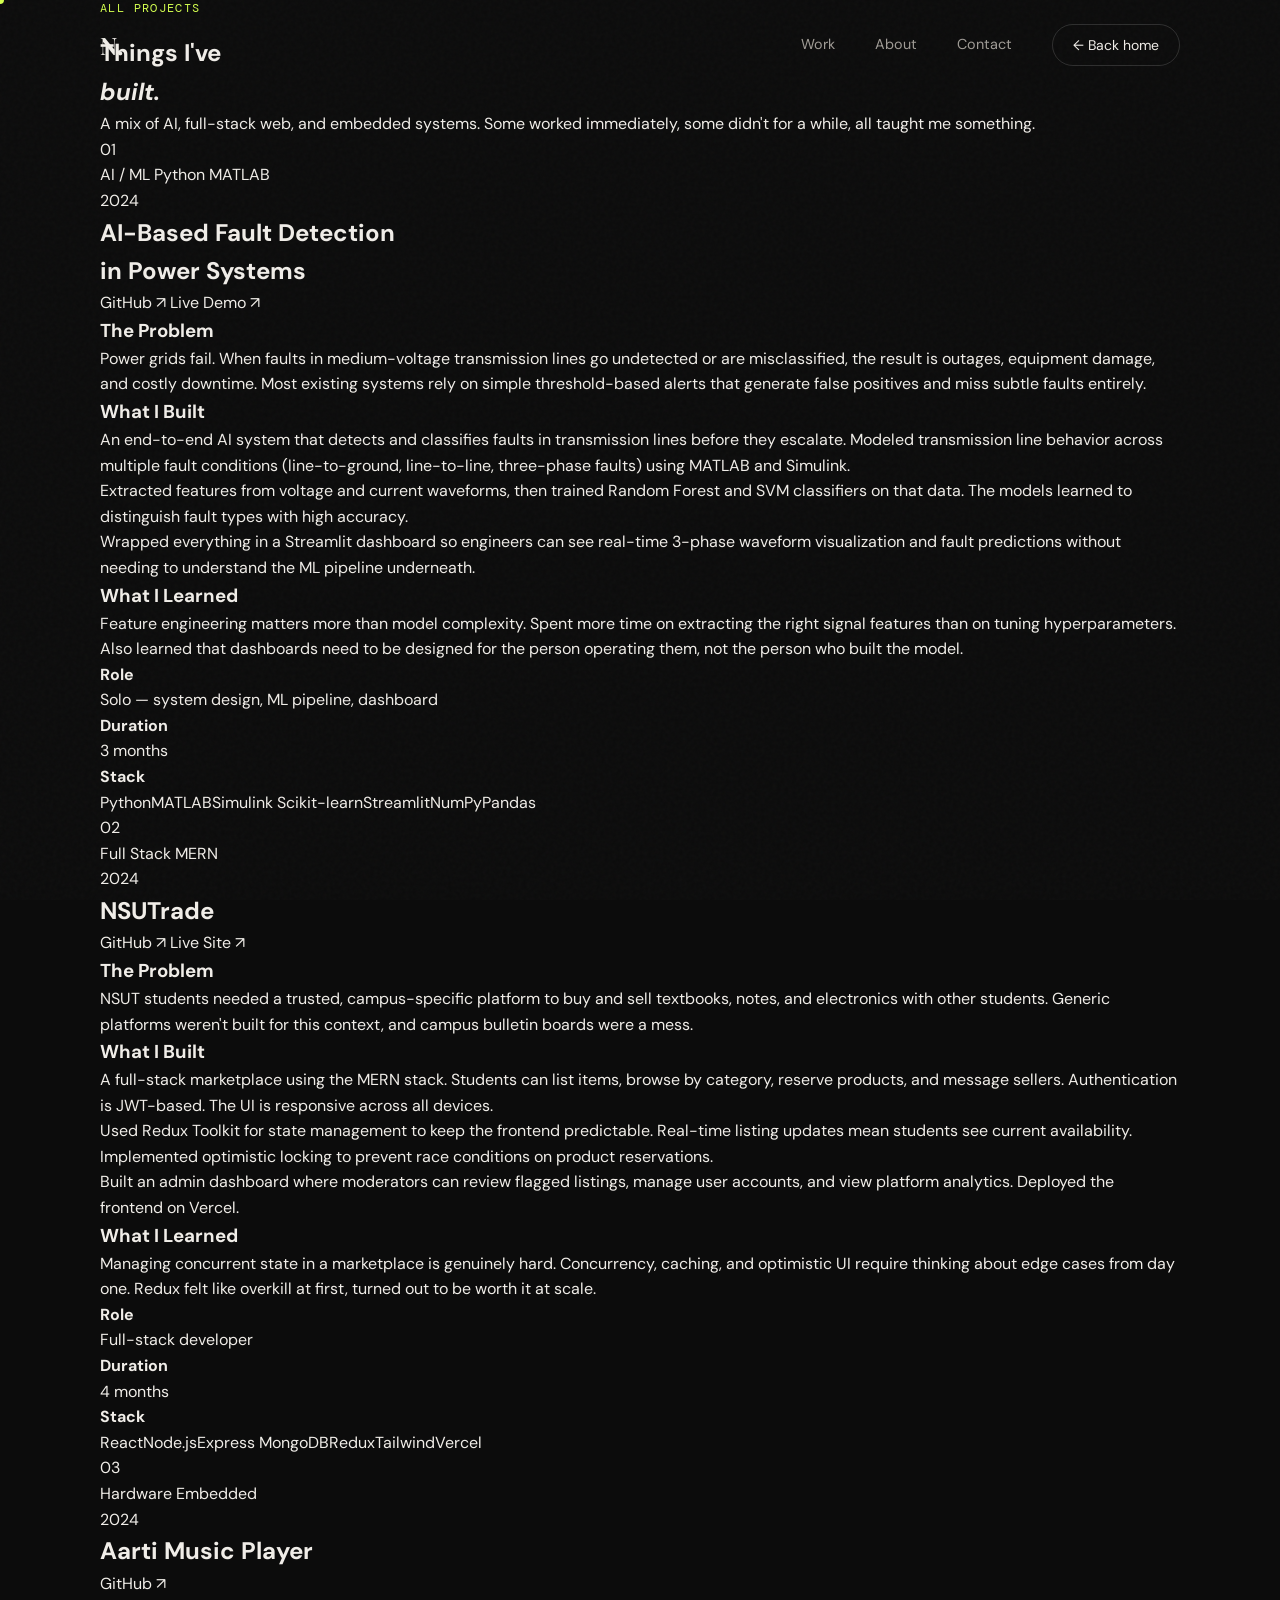
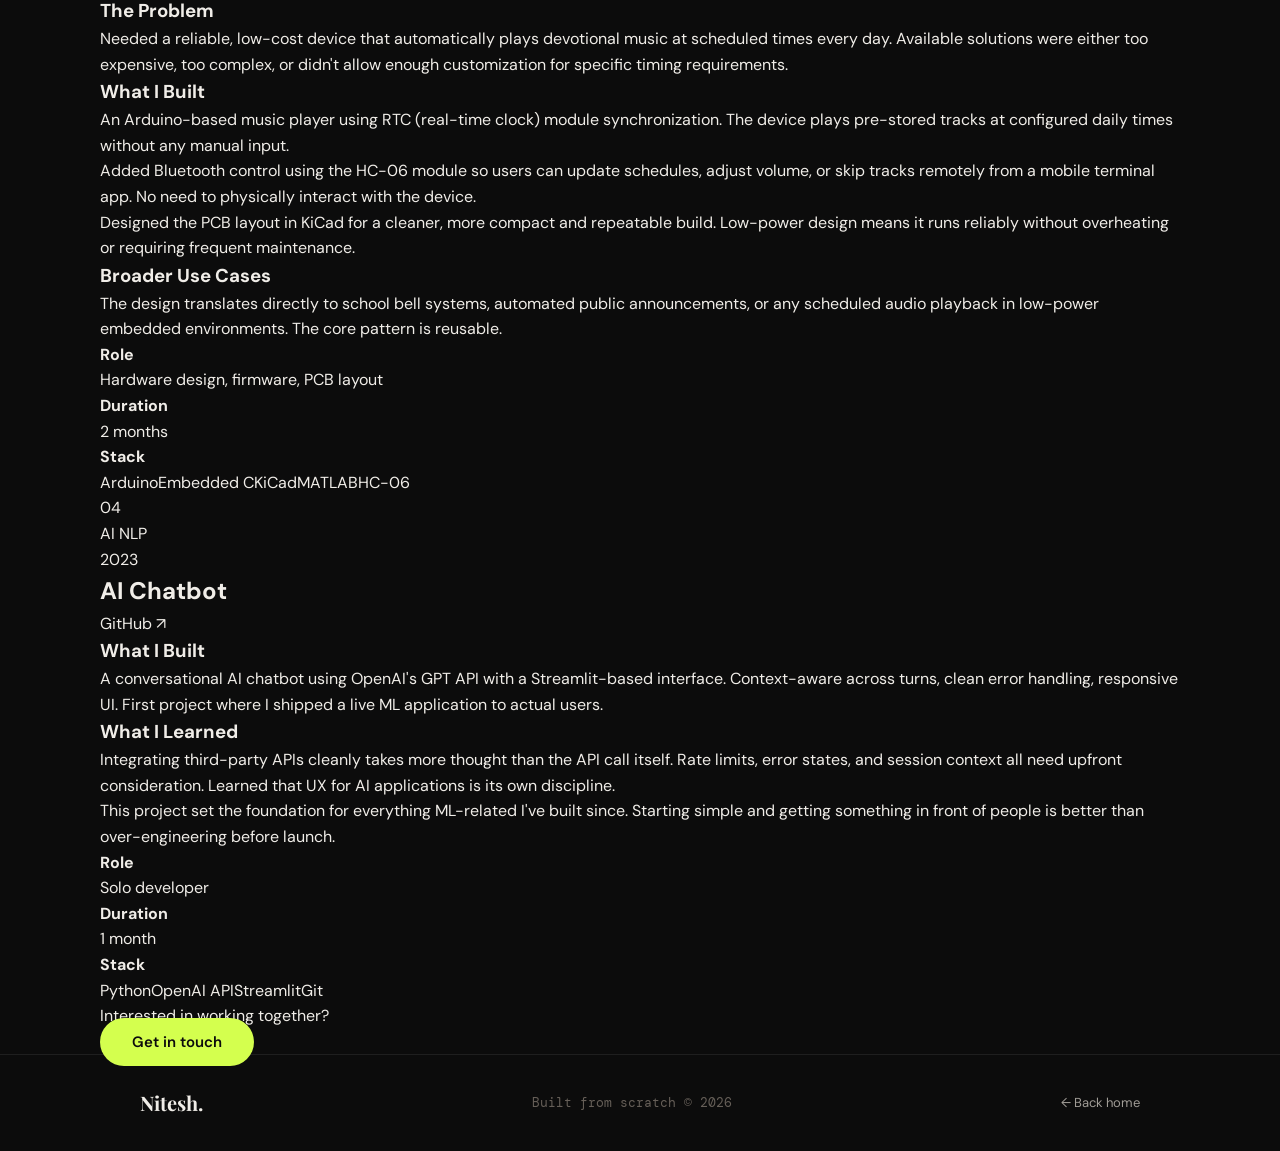
==== commit 0018436f: "fixed" ====
--- a/projects.html
+++ b/projects.html
@@ -258,7 +258,7 @@
   <div class="container">
     <div class="footer-inner">
       <span class="footer-logo">Nitesh.</span>
-      <span class="footer-copy">Built from scratch © 2024</span>
+      <span class="footer-copy">Built from scratch © 2026</span>
       <a href="index.html" class="footer-top">← Back home</a>
     </div>
   </div>
